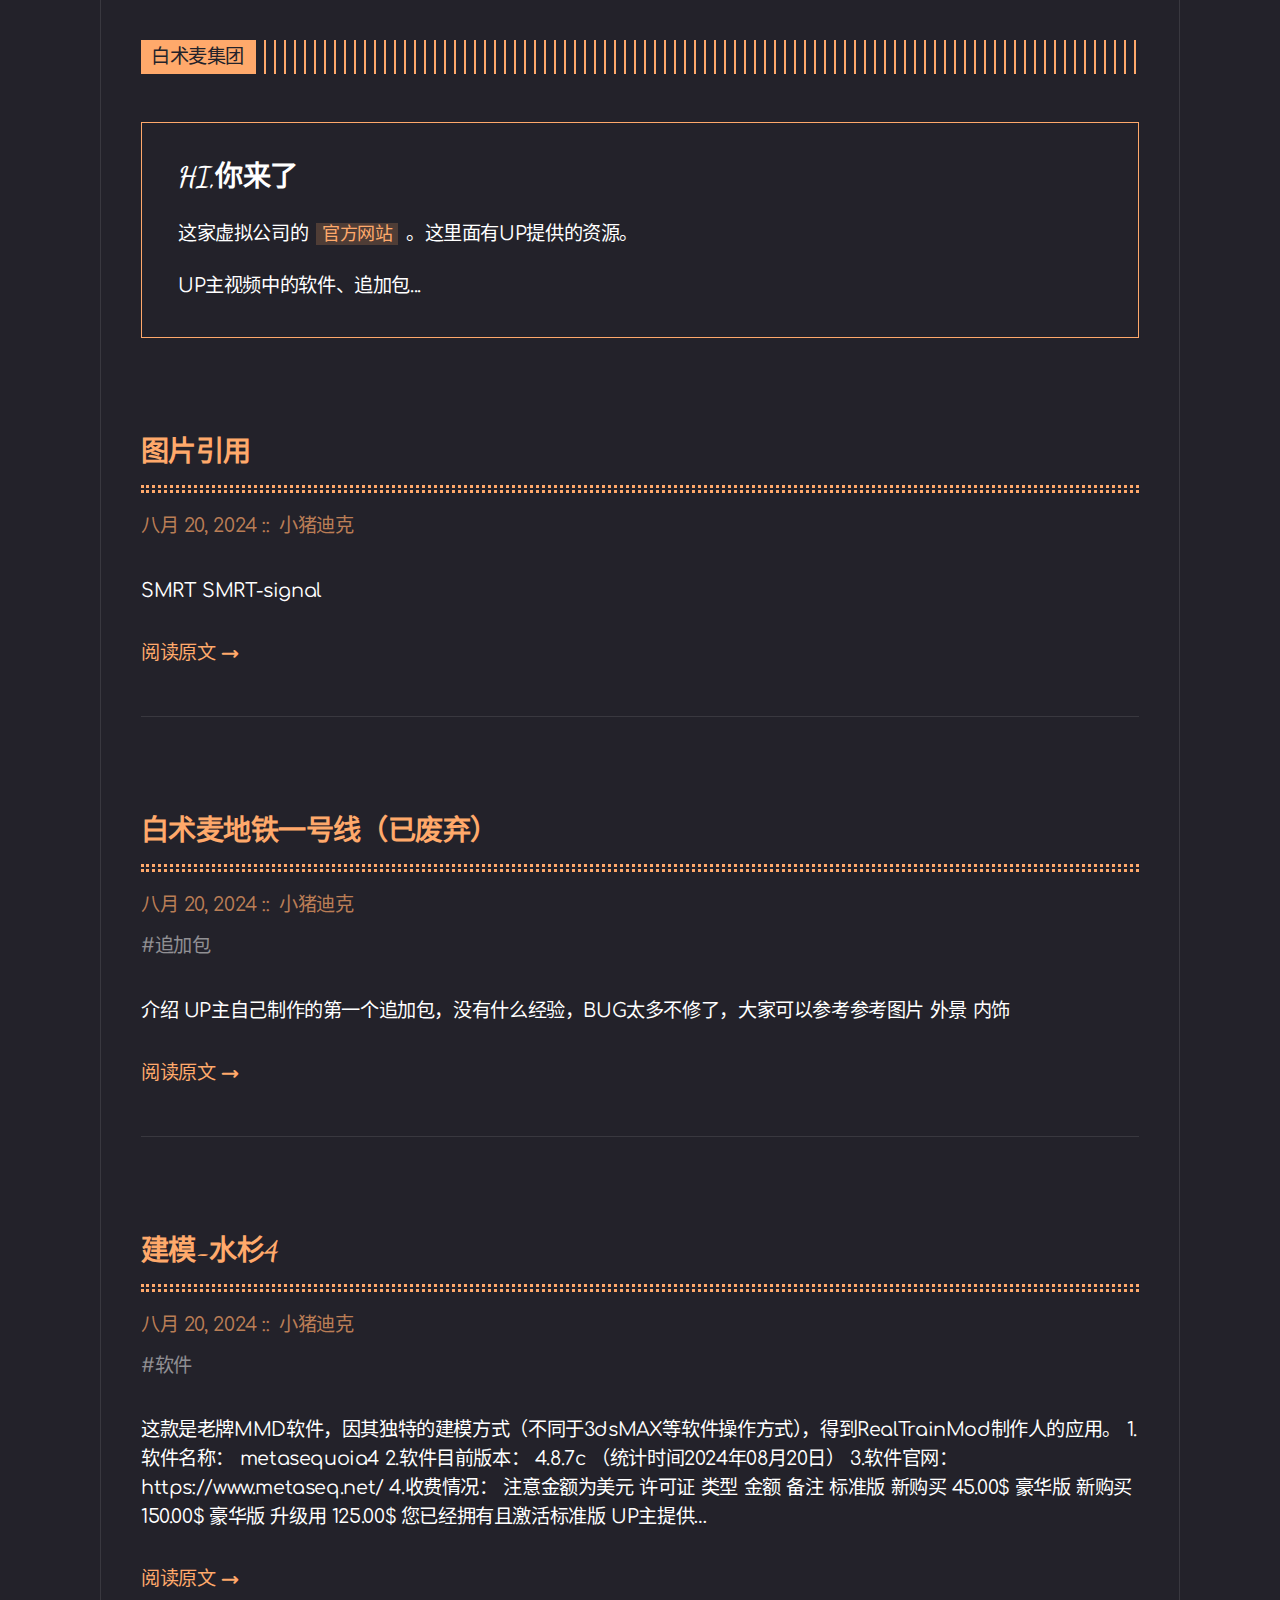
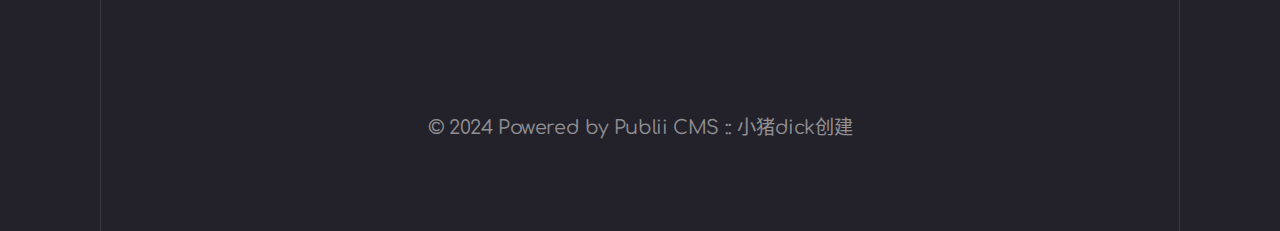
==== index.html @ c5d7191b "小猪迪克: update content" ====
<!DOCTYPE html><html lang="zh-cn"><head><meta charset="utf-8"><meta http-equiv="X-UA-Compatible" content="IE=edge"><meta name="viewport" content="width=device-width,initial-scale=1"><title>白术麦集团</title><meta name="generator" content="Publii Open-Source CMS for Static Site"><link rel="canonical" href="https://xoao-zhu-dick.github.io/"><link rel="alternate" type="application/atom+xml" href="https://xoao-zhu-dick.github.io/feed.xml"><link rel="alternate" type="application/json" href="https://xoao-zhu-dick.github.io/feed.json"><meta property="og:title" content="白术麦集团"><meta property="og:site_name" content="白术麦集团"><meta property="og:description" content=""><meta property="og:url" content="https://xoao-zhu-dick.github.io/"><meta property="og:type" content="website"><link rel="preload" href="https://xoao-zhu-dick.github.io/assets/dynamic/fonts/comfortaa/comfortaa.woff2" as="font" type="font/woff2" crossorigin><link rel="preload" href="https://xoao-zhu-dick.github.io/assets/dynamic/fonts/dancingscript/dancingscript.woff2" as="font" type="font/woff2" crossorigin><link rel="stylesheet" href="https://xoao-zhu-dick.github.io/assets/css/style.css?v=037d6d3e97fe143c6e64fc59b31e97b8"><script type="application/ld+json">{"@context":"http://schema.org","@type":"Organization","name":"白术麦集团","url":"https://xoao-zhu-dick.github.io/"}</script><noscript><style>img[loading] {
                    opacity: 1;
                }</style></noscript></head><body class="home-template"><div class="container container--center"><header class="header"><div class="header__logo"><a class="logo" href="https://xoao-zhu-dick.github.io/">白术麦集团</a></div></header><main class="content"><div class="hero framed"><h1>HI,你来了</h1><p>这家虚拟公司的 <code>官方网站</code> 。这里面有UP提供的资源。</p><p>UP主视频中的软件、追加包...</p></div><div class="posts"><article class="post"><header><h2 class="h1 post__title"><a href="https://xoao-zhu-dick.github.io/tu-pian-yin-yong.html">图片引用</a></h2><div class="post__meta"><time datetime="2024-08-20T14:17" class="post__date">八月 20, 2024 </time><a href="https://xoao-zhu-dick.github.io/authors/xiao-zhu-di-ke/" class="post__author">小猪迪克</a></div><div class="post__tags"></div></header><div class="post__content"><p>SMRT SMRT-signal</p><a href="https://xoao-zhu-dick.github.io/tu-pian-yin-yong.html" class="read-more">阅读原文 &#8594;</a></div></article><article class="post"><header><h2 class="h1 post__title"><a href="https://xoao-zhu-dick.github.io/bai-shu-mai-di-tie-yi-hao-xianyi-fei-qi.html">白术麦地铁一号线（已废弃）</a></h2><div class="post__meta"><time datetime="2024-08-20T13:20" class="post__date">八月 20, 2024 </time><a href="https://xoao-zhu-dick.github.io/authors/xiao-zhu-di-ke/" class="post__author">小猪迪克</a></div><div class="post__tags"><a href="https://xoao-zhu-dick.github.io/tags/zhui-jia-bao/" class="invert">追加包</a></div></header><div class="post__content"><p>介绍 UP主自己制作的第一个追加包，没有什么经验，BUG太多不修了，大家可以参考参考图片 外景 内饰</p><a href="https://xoao-zhu-dick.github.io/bai-shu-mai-di-tie-yi-hao-xianyi-fei-qi.html" class="read-more">阅读原文 &#8594;</a></div></article><article class="post"><header><h2 class="h1 post__title"><a href="https://xoao-zhu-dick.github.io/jian-mo-shui-shan-4.html">建模-水杉4</a></h2><div class="post__meta"><time datetime="2024-08-20T11:56" class="post__date">八月 20, 2024 </time><a href="https://xoao-zhu-dick.github.io/authors/xiao-zhu-di-ke/" class="post__author">小猪迪克</a></div><div class="post__tags"><a href="https://xoao-zhu-dick.github.io/tags/ruan-jian/" class="invert">软件</a></div></header><div class="post__content"><p>这款是老牌MMD软件，因其独特的建模方式（不同于3dsMAX等软件操作方式），得到RealTrainMod制作人的应用。 1.软件名称： metasequoia4 2.软件目前版本： 4.8.7c （统计时间2024年08月20日） 3.软件官网： https://www.metaseq.net/ 4.收费情况： 注意金额为美元 许可证 类型 金额 备注 标准版 新购买 45.00$ 豪华版 新购买 150.00$ 豪华版 升级用 125.00$ 您已经拥有且激活标准版 UP主提供&hellip;</p><a href="https://xoao-zhu-dick.github.io/jian-mo-shui-shan-4.html" class="read-more">阅读原文 &#8594;</a></div></article></div></main><footer class="footer"><div class="footer__inner"><div class="footer__copyright"><p>© 2024 Powered by Publii CMS :: 小猪dick创建</p></div></div></footer></div><script defer="defer" src="https://xoao-zhu-dick.github.io/assets/js/scripts.min.js?v=c2232aa7558e9517946129d2a1b8c770"></script><script>window.publiiThemeMenuConfig={mobileMenuMode:'sidebar',animationSpeed:300,submenuWidth: 'auto',doubleClickTime:500,mobileMenuExpandableSubmenus:true,relatedContainerForOverlayMenuSelector:'.top'};</script><script>var images = document.querySelectorAll('img[loading]');
        for (var i = 0; i < images.length; i++) {
            if (images[i].complete) {
                images[i].classList.add('is-loaded');
            } else {
                images[i].addEventListener('load', function () {
                    this.classList.add('is-loaded');
                }, false);
            }
        }</script></body></html>
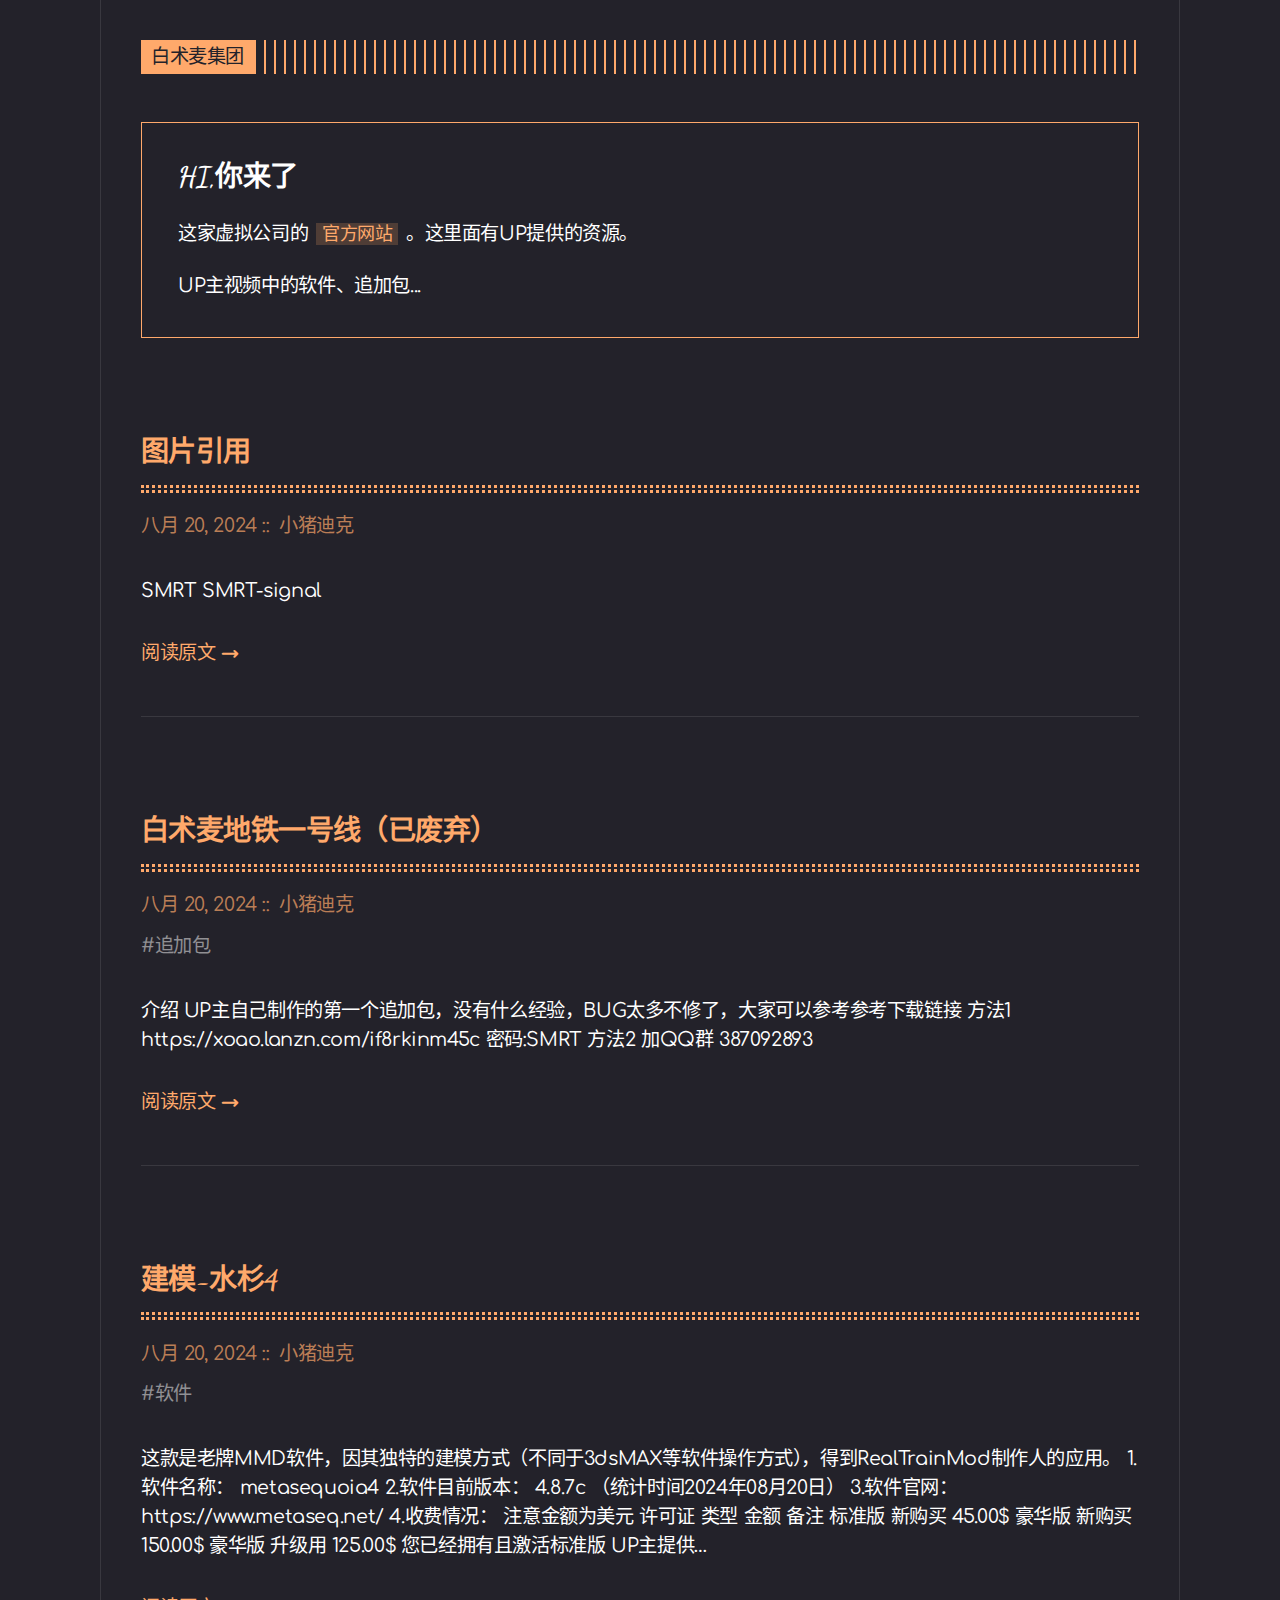
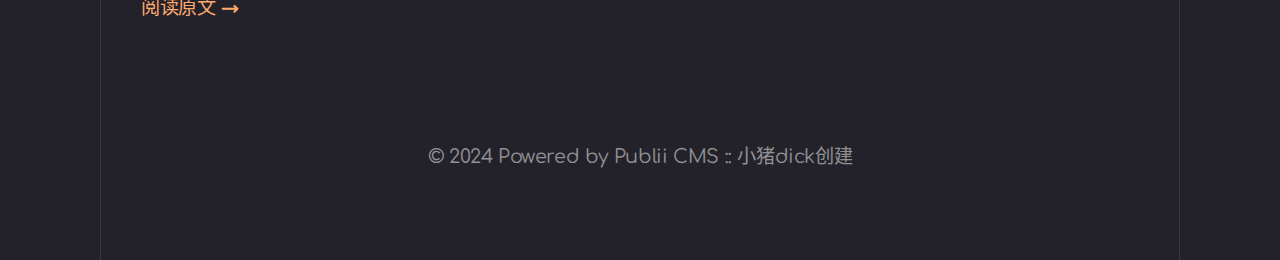
==== commit 1b0f04a3: "小猪迪克: update content" ====
--- a/index.html
+++ b/index.html
@@ -1,6 +1,6 @@
 <!DOCTYPE html><html lang="zh-cn"><head><meta charset="utf-8"><meta http-equiv="X-UA-Compatible" content="IE=edge"><meta name="viewport" content="width=device-width,initial-scale=1"><title>白术麦集团</title><meta name="generator" content="Publii Open-Source CMS for Static Site"><link rel="canonical" href="https://xoao-zhu-dick.github.io/"><link rel="alternate" type="application/atom+xml" href="https://xoao-zhu-dick.github.io/feed.xml"><link rel="alternate" type="application/json" href="https://xoao-zhu-dick.github.io/feed.json"><meta property="og:title" content="白术麦集团"><meta property="og:site_name" content="白术麦集团"><meta property="og:description" content=""><meta property="og:url" content="https://xoao-zhu-dick.github.io/"><meta property="og:type" content="website"><link rel="preload" href="https://xoao-zhu-dick.github.io/assets/dynamic/fonts/comfortaa/comfortaa.woff2" as="font" type="font/woff2" crossorigin><link rel="preload" href="https://xoao-zhu-dick.github.io/assets/dynamic/fonts/dancingscript/dancingscript.woff2" as="font" type="font/woff2" crossorigin><link rel="stylesheet" href="https://xoao-zhu-dick.github.io/assets/css/style.css?v=037d6d3e97fe143c6e64fc59b31e97b8"><script type="application/ld+json">{"@context":"http://schema.org","@type":"Organization","name":"白术麦集团","url":"https://xoao-zhu-dick.github.io/"}</script><noscript><style>img[loading] {
                     opacity: 1;
-                }</style></noscript></head><body class="home-template"><div class="container container--center"><header class="header"><div class="header__logo"><a class="logo" href="https://xoao-zhu-dick.github.io/">白术麦集团</a></div></header><main class="content"><div class="hero framed"><h1>HI,你来了</h1><p>这家虚拟公司的 <code>官方网站</code> 。这里面有UP提供的资源。</p><p>UP主视频中的软件、追加包...</p></div><div class="posts"><article class="post"><header><h2 class="h1 post__title"><a href="https://xoao-zhu-dick.github.io/tu-pian-yin-yong.html">图片引用</a></h2><div class="post__meta"><time datetime="2024-08-20T14:17" class="post__date">八月 20, 2024 </time><a href="https://xoao-zhu-dick.github.io/authors/xiao-zhu-di-ke/" class="post__author">小猪迪克</a></div><div class="post__tags"></div></header><div class="post__content"><p>SMRT SMRT-signal</p><a href="https://xoao-zhu-dick.github.io/tu-pian-yin-yong.html" class="read-more">阅读原文 &#8594;</a></div></article><article class="post"><header><h2 class="h1 post__title"><a href="https://xoao-zhu-dick.github.io/bai-shu-mai-di-tie-yi-hao-xianyi-fei-qi.html">白术麦地铁一号线（已废弃）</a></h2><div class="post__meta"><time datetime="2024-08-20T13:20" class="post__date">八月 20, 2024 </time><a href="https://xoao-zhu-dick.github.io/authors/xiao-zhu-di-ke/" class="post__author">小猪迪克</a></div><div class="post__tags"><a href="https://xoao-zhu-dick.github.io/tags/zhui-jia-bao/" class="invert">追加包</a></div></header><div class="post__content"><p>介绍 UP主自己制作的第一个追加包，没有什么经验，BUG太多不修了，大家可以参考参考图片 外景 内饰</p><a href="https://xoao-zhu-dick.github.io/bai-shu-mai-di-tie-yi-hao-xianyi-fei-qi.html" class="read-more">阅读原文 &#8594;</a></div></article><article class="post"><header><h2 class="h1 post__title"><a href="https://xoao-zhu-dick.github.io/jian-mo-shui-shan-4.html">建模-水杉4</a></h2><div class="post__meta"><time datetime="2024-08-20T11:56" class="post__date">八月 20, 2024 </time><a href="https://xoao-zhu-dick.github.io/authors/xiao-zhu-di-ke/" class="post__author">小猪迪克</a></div><div class="post__tags"><a href="https://xoao-zhu-dick.github.io/tags/ruan-jian/" class="invert">软件</a></div></header><div class="post__content"><p>这款是老牌MMD软件，因其独特的建模方式（不同于3dsMAX等软件操作方式），得到RealTrainMod制作人的应用。 1.软件名称： metasequoia4 2.软件目前版本： 4.8.7c （统计时间2024年08月20日） 3.软件官网： https://www.metaseq.net/ 4.收费情况： 注意金额为美元 许可证 类型 金额 备注 标准版 新购买 45.00$ 豪华版 新购买 150.00$ 豪华版 升级用 125.00$ 您已经拥有且激活标准版 UP主提供&hellip;</p><a href="https://xoao-zhu-dick.github.io/jian-mo-shui-shan-4.html" class="read-more">阅读原文 &#8594;</a></div></article></div></main><footer class="footer"><div class="footer__inner"><div class="footer__copyright"><p>© 2024 Powered by Publii CMS :: 小猪dick创建</p></div></div></footer></div><script defer="defer" src="https://xoao-zhu-dick.github.io/assets/js/scripts.min.js?v=c2232aa7558e9517946129d2a1b8c770"></script><script>window.publiiThemeMenuConfig={mobileMenuMode:'sidebar',animationSpeed:300,submenuWidth: 'auto',doubleClickTime:500,mobileMenuExpandableSubmenus:true,relatedContainerForOverlayMenuSelector:'.top'};</script><script>var images = document.querySelectorAll('img[loading]');
+                }</style></noscript></head><body class="home-template"><div class="container container--center"><header class="header"><div class="header__logo"><a class="logo" href="https://xoao-zhu-dick.github.io/">白术麦集团</a></div></header><main class="content"><div class="hero framed"><h1>HI,你来了</h1><p>这家虚拟公司的 <code>官方网站</code> 。这里面有UP提供的资源。</p><p>UP主视频中的软件、追加包...</p></div><div class="posts"><article class="post"><header><h2 class="h1 post__title"><a href="https://xoao-zhu-dick.github.io/tu-pian-yin-yong.html">图片引用</a></h2><div class="post__meta"><time datetime="2024-08-20T14:17" class="post__date">八月 20, 2024 </time><a href="https://xoao-zhu-dick.github.io/authors/xiao-zhu-di-ke/" class="post__author">小猪迪克</a></div><div class="post__tags"></div></header><div class="post__content"><p>SMRT SMRT-signal</p><a href="https://xoao-zhu-dick.github.io/tu-pian-yin-yong.html" class="read-more">阅读原文 &#8594;</a></div></article><article class="post"><header><h2 class="h1 post__title"><a href="https://xoao-zhu-dick.github.io/bai-shu-mai-di-tie-yi-hao-xianyi-fei-qi.html">白术麦地铁一号线（已废弃）</a></h2><div class="post__meta"><time datetime="2024-08-20T13:20" class="post__date">八月 20, 2024 </time><a href="https://xoao-zhu-dick.github.io/authors/xiao-zhu-di-ke/" class="post__author">小猪迪克</a></div><div class="post__tags"><a href="https://xoao-zhu-dick.github.io/tags/zhui-jia-bao/" class="invert">追加包</a></div></header><div class="post__content"><p>介绍 UP主自己制作的第一个追加包，没有什么经验，BUG太多不修了，大家可以参考参考下载链接 方法1 https://xoao.lanzn.com/if8rkinm45c 密码:SMRT 方法2 加QQ群 387092893</p><a href="https://xoao-zhu-dick.github.io/bai-shu-mai-di-tie-yi-hao-xianyi-fei-qi.html" class="read-more">阅读原文 &#8594;</a></div></article><article class="post"><header><h2 class="h1 post__title"><a href="https://xoao-zhu-dick.github.io/jian-mo-shui-shan-4.html">建模-水杉4</a></h2><div class="post__meta"><time datetime="2024-08-20T11:56" class="post__date">八月 20, 2024 </time><a href="https://xoao-zhu-dick.github.io/authors/xiao-zhu-di-ke/" class="post__author">小猪迪克</a></div><div class="post__tags"><a href="https://xoao-zhu-dick.github.io/tags/ruan-jian/" class="invert">软件</a></div></header><div class="post__content"><p>这款是老牌MMD软件，因其独特的建模方式（不同于3dsMAX等软件操作方式），得到RealTrainMod制作人的应用。 1.软件名称： metasequoia4 2.软件目前版本： 4.8.7c （统计时间2024年08月20日） 3.软件官网： https://www.metaseq.net/ 4.收费情况： 注意金额为美元 许可证 类型 金额 备注 标准版 新购买 45.00$ 豪华版 新购买 150.00$ 豪华版 升级用 125.00$ 您已经拥有且激活标准版 UP主提供&hellip;</p><a href="https://xoao-zhu-dick.github.io/jian-mo-shui-shan-4.html" class="read-more">阅读原文 &#8594;</a></div></article></div></main><footer class="footer"><div class="footer__inner"><div class="footer__copyright"><p>© 2024 Powered by Publii CMS :: 小猪dick创建</p></div></div></footer></div><script defer="defer" src="https://xoao-zhu-dick.github.io/assets/js/scripts.min.js?v=c2232aa7558e9517946129d2a1b8c770"></script><script>window.publiiThemeMenuConfig={mobileMenuMode:'sidebar',animationSpeed:300,submenuWidth: 'auto',doubleClickTime:500,mobileMenuExpandableSubmenus:true,relatedContainerForOverlayMenuSelector:'.top'};</script><script>var images = document.querySelectorAll('img[loading]');
         for (var i = 0; i < images.length; i++) {
             if (images[i].complete) {
                 images[i].classList.add('is-loaded');
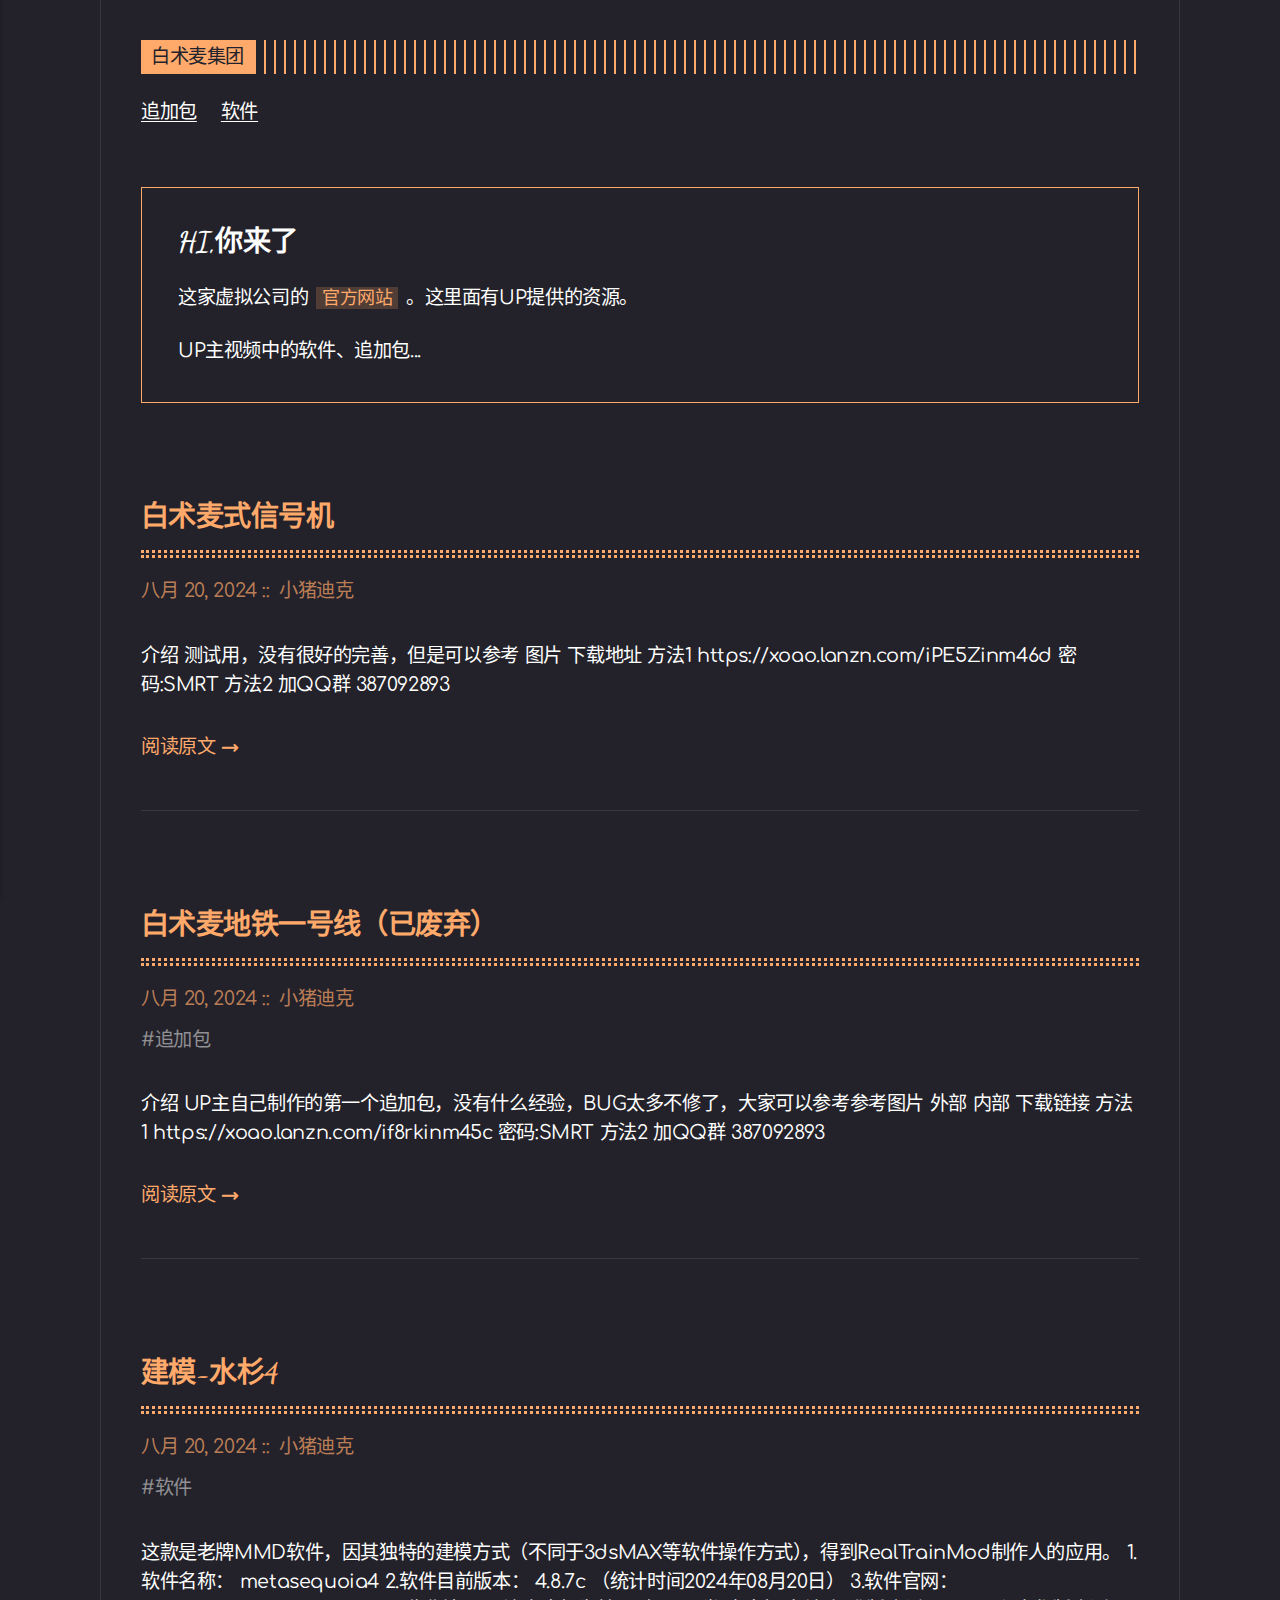
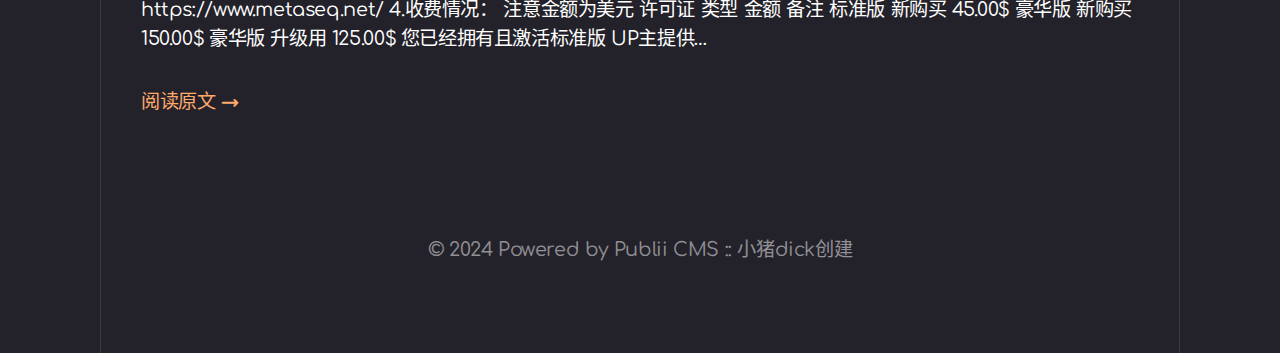
==== commit aa65708a: "小猪迪克: update content" ====
--- a/index.html
+++ b/index.html
@@ -1,6 +1,6 @@
 <!DOCTYPE html><html lang="zh-cn"><head><meta charset="utf-8"><meta http-equiv="X-UA-Compatible" content="IE=edge"><meta name="viewport" content="width=device-width,initial-scale=1"><title>白术麦集团</title><meta name="generator" content="Publii Open-Source CMS for Static Site"><link rel="canonical" href="https://xoao-zhu-dick.github.io/"><link rel="alternate" type="application/atom+xml" href="https://xoao-zhu-dick.github.io/feed.xml"><link rel="alternate" type="application/json" href="https://xoao-zhu-dick.github.io/feed.json"><meta property="og:title" content="白术麦集团"><meta property="og:site_name" content="白术麦集团"><meta property="og:description" content=""><meta property="og:url" content="https://xoao-zhu-dick.github.io/"><meta property="og:type" content="website"><link rel="preload" href="https://xoao-zhu-dick.github.io/assets/dynamic/fonts/comfortaa/comfortaa.woff2" as="font" type="font/woff2" crossorigin><link rel="preload" href="https://xoao-zhu-dick.github.io/assets/dynamic/fonts/dancingscript/dancingscript.woff2" as="font" type="font/woff2" crossorigin><link rel="stylesheet" href="https://xoao-zhu-dick.github.io/assets/css/style.css?v=037d6d3e97fe143c6e64fc59b31e97b8"><script type="application/ld+json">{"@context":"http://schema.org","@type":"Organization","name":"白术麦集团","url":"https://xoao-zhu-dick.github.io/"}</script><noscript><style>img[loading] {
                     opacity: 1;
-                }</style></noscript></head><body class="home-template"><div class="container container--center"><header class="header"><div class="header__logo"><a class="logo" href="https://xoao-zhu-dick.github.io/">白术麦集团</a></div></header><main class="content"><div class="hero framed"><h1>HI,你来了</h1><p>这家虚拟公司的 <code>官方网站</code> 。这里面有UP提供的资源。</p><p>UP主视频中的软件、追加包...</p></div><div class="posts"><article class="post"><header><h2 class="h1 post__title"><a href="https://xoao-zhu-dick.github.io/tu-pian-yin-yong.html">图片引用</a></h2><div class="post__meta"><time datetime="2024-08-20T14:17" class="post__date">八月 20, 2024 </time><a href="https://xoao-zhu-dick.github.io/authors/xiao-zhu-di-ke/" class="post__author">小猪迪克</a></div><div class="post__tags"></div></header><div class="post__content"><p>SMRT SMRT-signal</p><a href="https://xoao-zhu-dick.github.io/tu-pian-yin-yong.html" class="read-more">阅读原文 &#8594;</a></div></article><article class="post"><header><h2 class="h1 post__title"><a href="https://xoao-zhu-dick.github.io/bai-shu-mai-di-tie-yi-hao-xianyi-fei-qi.html">白术麦地铁一号线（已废弃）</a></h2><div class="post__meta"><time datetime="2024-08-20T13:20" class="post__date">八月 20, 2024 </time><a href="https://xoao-zhu-dick.github.io/authors/xiao-zhu-di-ke/" class="post__author">小猪迪克</a></div><div class="post__tags"><a href="https://xoao-zhu-dick.github.io/tags/zhui-jia-bao/" class="invert">追加包</a></div></header><div class="post__content"><p>介绍 UP主自己制作的第一个追加包，没有什么经验，BUG太多不修了，大家可以参考参考下载链接 方法1 https://xoao.lanzn.com/if8rkinm45c 密码:SMRT 方法2 加QQ群 387092893</p><a href="https://xoao-zhu-dick.github.io/bai-shu-mai-di-tie-yi-hao-xianyi-fei-qi.html" class="read-more">阅读原文 &#8594;</a></div></article><article class="post"><header><h2 class="h1 post__title"><a href="https://xoao-zhu-dick.github.io/jian-mo-shui-shan-4.html">建模-水杉4</a></h2><div class="post__meta"><time datetime="2024-08-20T11:56" class="post__date">八月 20, 2024 </time><a href="https://xoao-zhu-dick.github.io/authors/xiao-zhu-di-ke/" class="post__author">小猪迪克</a></div><div class="post__tags"><a href="https://xoao-zhu-dick.github.io/tags/ruan-jian/" class="invert">软件</a></div></header><div class="post__content"><p>这款是老牌MMD软件，因其独特的建模方式（不同于3dsMAX等软件操作方式），得到RealTrainMod制作人的应用。 1.软件名称： metasequoia4 2.软件目前版本： 4.8.7c （统计时间2024年08月20日） 3.软件官网： https://www.metaseq.net/ 4.收费情况： 注意金额为美元 许可证 类型 金额 备注 标准版 新购买 45.00$ 豪华版 新购买 150.00$ 豪华版 升级用 125.00$ 您已经拥有且激活标准版 UP主提供&hellip;</p><a href="https://xoao-zhu-dick.github.io/jian-mo-shui-shan-4.html" class="read-more">阅读原文 &#8594;</a></div></article></div></main><footer class="footer"><div class="footer__inner"><div class="footer__copyright"><p>© 2024 Powered by Publii CMS :: 小猪dick创建</p></div></div></footer></div><script defer="defer" src="https://xoao-zhu-dick.github.io/assets/js/scripts.min.js?v=c2232aa7558e9517946129d2a1b8c770"></script><script>window.publiiThemeMenuConfig={mobileMenuMode:'sidebar',animationSpeed:300,submenuWidth: 'auto',doubleClickTime:500,mobileMenuExpandableSubmenus:true,relatedContainerForOverlayMenuSelector:'.top'};</script><script>var images = document.querySelectorAll('img[loading]');
+                }</style></noscript></head><body class="home-template"><div class="container container--center"><header class="header"><div class="header__logo"><a class="logo" href="https://xoao-zhu-dick.github.io/">白术麦集团</a></div><nav class="navbar js-navbar"><button class="navbar__toggle js-toggle" aria-label="Menu" aria-haspopup="true" aria-expanded="false"><span class="navbar__toggle-box"><span class="navbar__toggle-inner">Menu</span></span></button><ul class="navbar__menu"><li><a href="https://xoao-zhu-dick.github.io/tags/zhui-jia-bao/" target="_self">追加包</a></li><li><a href="https://xoao-zhu-dick.github.io/tags/ruan-jian/" target="_self">软件</a></li></ul></nav></header><main class="content"><div class="hero framed"><h1>HI,你来了</h1><p>这家虚拟公司的 <code>官方网站</code> 。这里面有UP提供的资源。</p><p>UP主视频中的软件、追加包...</p></div><div class="posts"><article class="post"><header><h2 class="h1 post__title"><a href="https://xoao-zhu-dick.github.io/bai-shu-mai-shi-xin-hao-ji.html">白术麦式信号机</a></h2><div class="post__meta"><time datetime="2024-08-20T14:52" class="post__date">八月 20, 2024 </time><a href="https://xoao-zhu-dick.github.io/authors/xiao-zhu-di-ke/" class="post__author">小猪迪克</a></div><div class="post__tags"></div></header><div class="post__content"><p>介绍 测试用，没有很好的完善，但是可以参考 图片 下载地址 方法1 https://xoao.lanzn.com/iPE5Zinm46d 密码:SMRT 方法2 加QQ群 387092893</p><a href="https://xoao-zhu-dick.github.io/bai-shu-mai-shi-xin-hao-ji.html" class="read-more">阅读原文 &#8594;</a></div></article><article class="post"><header><h2 class="h1 post__title"><a href="https://xoao-zhu-dick.github.io/bai-shu-mai-di-tie-yi-hao-xianyi-fei-qi.html">白术麦地铁一号线（已废弃）</a></h2><div class="post__meta"><time datetime="2024-08-20T13:20" class="post__date">八月 20, 2024 </time><a href="https://xoao-zhu-dick.github.io/authors/xiao-zhu-di-ke/" class="post__author">小猪迪克</a></div><div class="post__tags"><a href="https://xoao-zhu-dick.github.io/tags/zhui-jia-bao/" class="invert">追加包</a></div></header><div class="post__content"><p>介绍 UP主自己制作的第一个追加包，没有什么经验，BUG太多不修了，大家可以参考参考图片 外部 内部 下载链接 方法1 https://xoao.lanzn.com/if8rkinm45c 密码:SMRT 方法2 加QQ群 387092893</p><a href="https://xoao-zhu-dick.github.io/bai-shu-mai-di-tie-yi-hao-xianyi-fei-qi.html" class="read-more">阅读原文 &#8594;</a></div></article><article class="post"><header><h2 class="h1 post__title"><a href="https://xoao-zhu-dick.github.io/jian-mo-shui-shan-4.html">建模-水杉4</a></h2><div class="post__meta"><time datetime="2024-08-20T11:56" class="post__date">八月 20, 2024 </time><a href="https://xoao-zhu-dick.github.io/authors/xiao-zhu-di-ke/" class="post__author">小猪迪克</a></div><div class="post__tags"><a href="https://xoao-zhu-dick.github.io/tags/ruan-jian/" class="invert">软件</a></div></header><div class="post__content"><p>这款是老牌MMD软件，因其独特的建模方式（不同于3dsMAX等软件操作方式），得到RealTrainMod制作人的应用。 1.软件名称： metasequoia4 2.软件目前版本： 4.8.7c （统计时间2024年08月20日） 3.软件官网： https://www.metaseq.net/ 4.收费情况： 注意金额为美元 许可证 类型 金额 备注 标准版 新购买 45.00$ 豪华版 新购买 150.00$ 豪华版 升级用 125.00$ 您已经拥有且激活标准版 UP主提供&hellip;</p><a href="https://xoao-zhu-dick.github.io/jian-mo-shui-shan-4.html" class="read-more">阅读原文 &#8594;</a></div></article></div></main><footer class="footer"><div class="footer__inner"><div class="footer__copyright"><p>© 2024 Powered by Publii CMS :: 小猪dick创建</p></div></div></footer></div><script defer="defer" src="https://xoao-zhu-dick.github.io/assets/js/scripts.min.js?v=c2232aa7558e9517946129d2a1b8c770"></script><script>window.publiiThemeMenuConfig={mobileMenuMode:'sidebar',animationSpeed:300,submenuWidth: 'auto',doubleClickTime:500,mobileMenuExpandableSubmenus:true,relatedContainerForOverlayMenuSelector:'.top'};</script><script>var images = document.querySelectorAll('img[loading]');
         for (var i = 0; i < images.length; i++) {
             if (images[i].complete) {
                 images[i].classList.add('is-loaded');
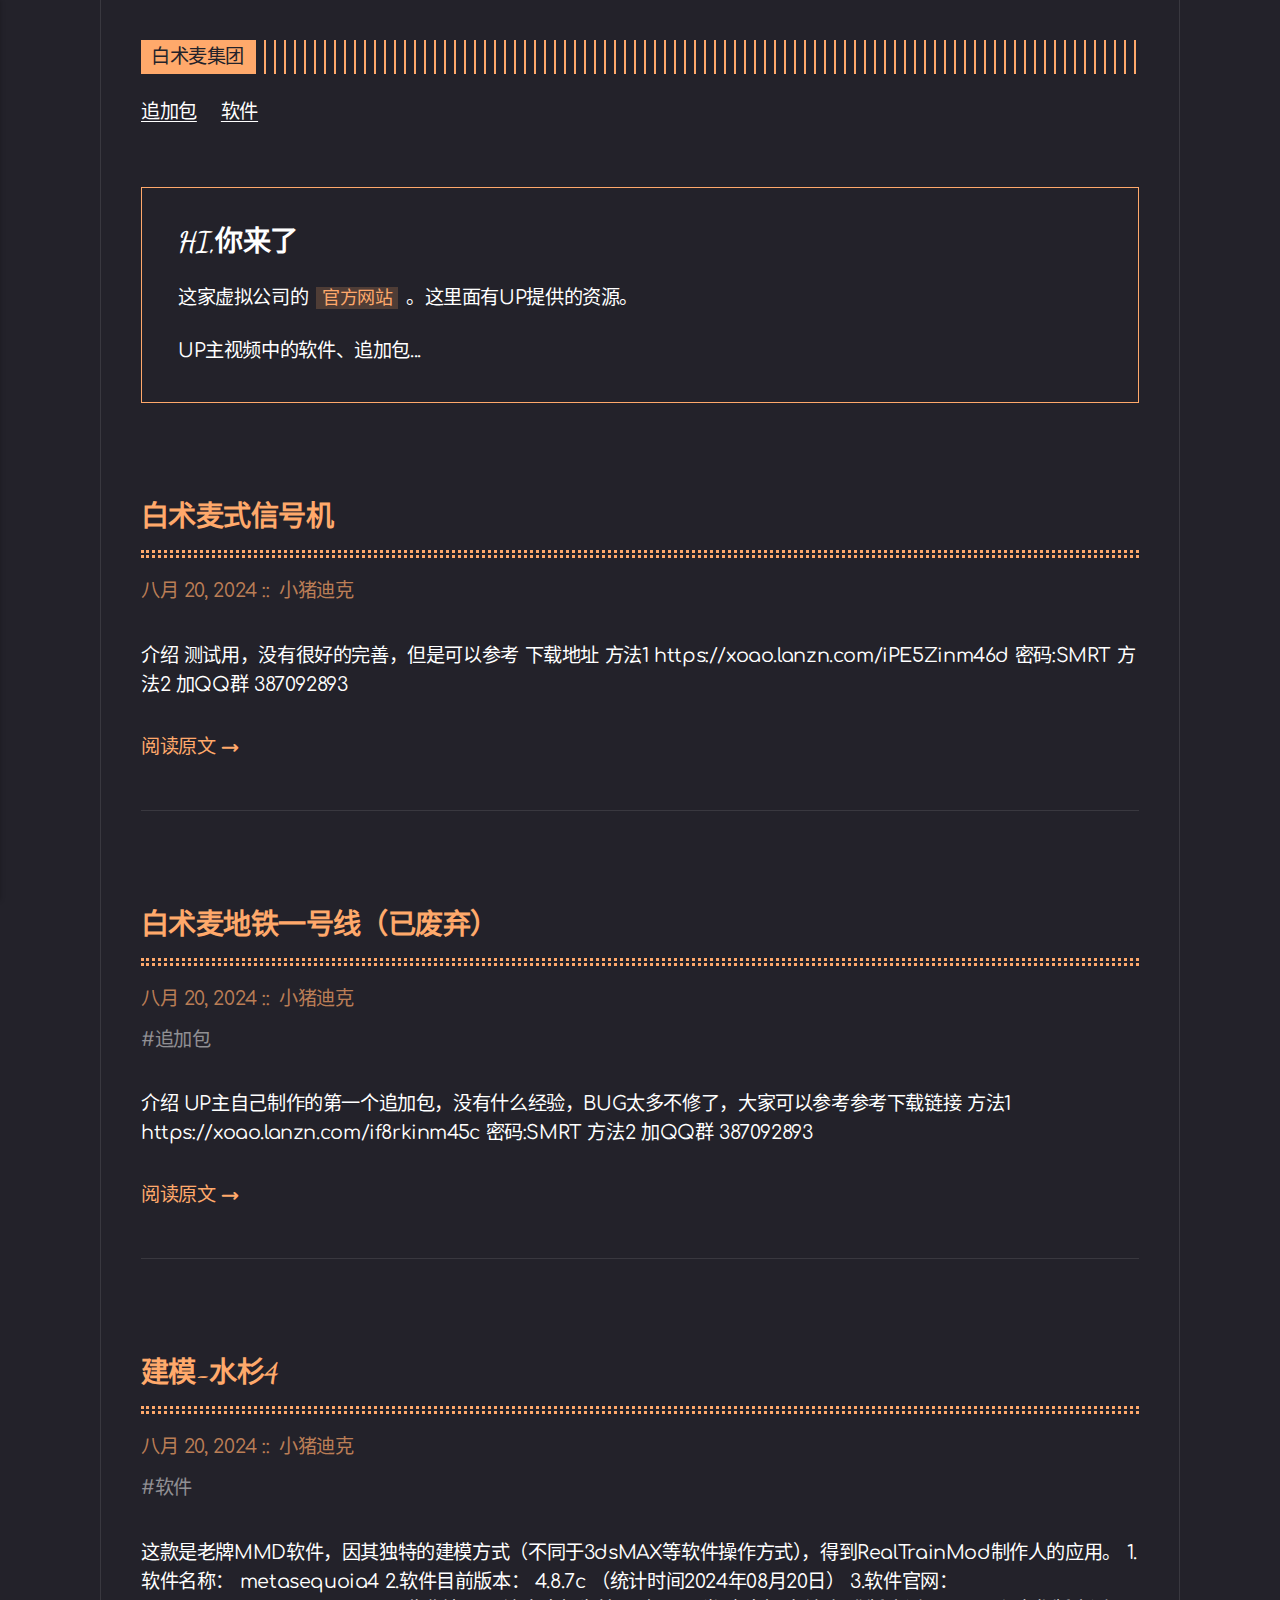
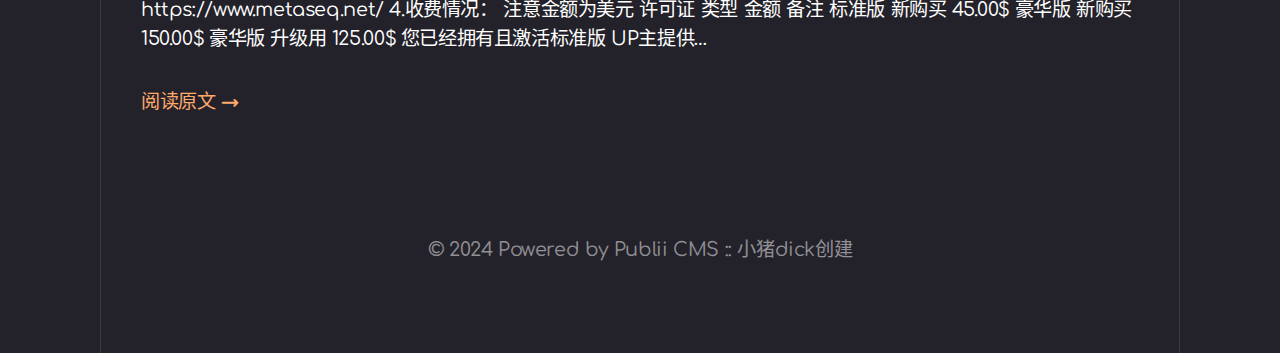
==== commit 0bf990f2: "小猪迪克: update content" ====
--- a/index.html
+++ b/index.html
@@ -1,6 +1,6 @@
 <!DOCTYPE html><html lang="zh-cn"><head><meta charset="utf-8"><meta http-equiv="X-UA-Compatible" content="IE=edge"><meta name="viewport" content="width=device-width,initial-scale=1"><title>白术麦集团</title><meta name="generator" content="Publii Open-Source CMS for Static Site"><link rel="canonical" href="https://xoao-zhu-dick.github.io/"><link rel="alternate" type="application/atom+xml" href="https://xoao-zhu-dick.github.io/feed.xml"><link rel="alternate" type="application/json" href="https://xoao-zhu-dick.github.io/feed.json"><meta property="og:title" content="白术麦集团"><meta property="og:site_name" content="白术麦集团"><meta property="og:description" content=""><meta property="og:url" content="https://xoao-zhu-dick.github.io/"><meta property="og:type" content="website"><link rel="preload" href="https://xoao-zhu-dick.github.io/assets/dynamic/fonts/comfortaa/comfortaa.woff2" as="font" type="font/woff2" crossorigin><link rel="preload" href="https://xoao-zhu-dick.github.io/assets/dynamic/fonts/dancingscript/dancingscript.woff2" as="font" type="font/woff2" crossorigin><link rel="stylesheet" href="https://xoao-zhu-dick.github.io/assets/css/style.css?v=037d6d3e97fe143c6e64fc59b31e97b8"><script type="application/ld+json">{"@context":"http://schema.org","@type":"Organization","name":"白术麦集团","url":"https://xoao-zhu-dick.github.io/"}</script><noscript><style>img[loading] {
                     opacity: 1;
-                }</style></noscript></head><body class="home-template"><div class="container container--center"><header class="header"><div class="header__logo"><a class="logo" href="https://xoao-zhu-dick.github.io/">白术麦集团</a></div><nav class="navbar js-navbar"><button class="navbar__toggle js-toggle" aria-label="Menu" aria-haspopup="true" aria-expanded="false"><span class="navbar__toggle-box"><span class="navbar__toggle-inner">Menu</span></span></button><ul class="navbar__menu"><li><a href="https://xoao-zhu-dick.github.io/tags/zhui-jia-bao/" target="_self">追加包</a></li><li><a href="https://xoao-zhu-dick.github.io/tags/ruan-jian/" target="_self">软件</a></li></ul></nav></header><main class="content"><div class="hero framed"><h1>HI,你来了</h1><p>这家虚拟公司的 <code>官方网站</code> 。这里面有UP提供的资源。</p><p>UP主视频中的软件、追加包...</p></div><div class="posts"><article class="post"><header><h2 class="h1 post__title"><a href="https://xoao-zhu-dick.github.io/bai-shu-mai-shi-xin-hao-ji.html">白术麦式信号机</a></h2><div class="post__meta"><time datetime="2024-08-20T14:52" class="post__date">八月 20, 2024 </time><a href="https://xoao-zhu-dick.github.io/authors/xiao-zhu-di-ke/" class="post__author">小猪迪克</a></div><div class="post__tags"></div></header><div class="post__content"><p>介绍 测试用，没有很好的完善，但是可以参考 图片 下载地址 方法1 https://xoao.lanzn.com/iPE5Zinm46d 密码:SMRT 方法2 加QQ群 387092893</p><a href="https://xoao-zhu-dick.github.io/bai-shu-mai-shi-xin-hao-ji.html" class="read-more">阅读原文 &#8594;</a></div></article><article class="post"><header><h2 class="h1 post__title"><a href="https://xoao-zhu-dick.github.io/bai-shu-mai-di-tie-yi-hao-xianyi-fei-qi.html">白术麦地铁一号线（已废弃）</a></h2><div class="post__meta"><time datetime="2024-08-20T13:20" class="post__date">八月 20, 2024 </time><a href="https://xoao-zhu-dick.github.io/authors/xiao-zhu-di-ke/" class="post__author">小猪迪克</a></div><div class="post__tags"><a href="https://xoao-zhu-dick.github.io/tags/zhui-jia-bao/" class="invert">追加包</a></div></header><div class="post__content"><p>介绍 UP主自己制作的第一个追加包，没有什么经验，BUG太多不修了，大家可以参考参考图片 外部 内部 下载链接 方法1 https://xoao.lanzn.com/if8rkinm45c 密码:SMRT 方法2 加QQ群 387092893</p><a href="https://xoao-zhu-dick.github.io/bai-shu-mai-di-tie-yi-hao-xianyi-fei-qi.html" class="read-more">阅读原文 &#8594;</a></div></article><article class="post"><header><h2 class="h1 post__title"><a href="https://xoao-zhu-dick.github.io/jian-mo-shui-shan-4.html">建模-水杉4</a></h2><div class="post__meta"><time datetime="2024-08-20T11:56" class="post__date">八月 20, 2024 </time><a href="https://xoao-zhu-dick.github.io/authors/xiao-zhu-di-ke/" class="post__author">小猪迪克</a></div><div class="post__tags"><a href="https://xoao-zhu-dick.github.io/tags/ruan-jian/" class="invert">软件</a></div></header><div class="post__content"><p>这款是老牌MMD软件，因其独特的建模方式（不同于3dsMAX等软件操作方式），得到RealTrainMod制作人的应用。 1.软件名称： metasequoia4 2.软件目前版本： 4.8.7c （统计时间2024年08月20日） 3.软件官网： https://www.metaseq.net/ 4.收费情况： 注意金额为美元 许可证 类型 金额 备注 标准版 新购买 45.00$ 豪华版 新购买 150.00$ 豪华版 升级用 125.00$ 您已经拥有且激活标准版 UP主提供&hellip;</p><a href="https://xoao-zhu-dick.github.io/jian-mo-shui-shan-4.html" class="read-more">阅读原文 &#8594;</a></div></article></div></main><footer class="footer"><div class="footer__inner"><div class="footer__copyright"><p>© 2024 Powered by Publii CMS :: 小猪dick创建</p></div></div></footer></div><script defer="defer" src="https://xoao-zhu-dick.github.io/assets/js/scripts.min.js?v=c2232aa7558e9517946129d2a1b8c770"></script><script>window.publiiThemeMenuConfig={mobileMenuMode:'sidebar',animationSpeed:300,submenuWidth: 'auto',doubleClickTime:500,mobileMenuExpandableSubmenus:true,relatedContainerForOverlayMenuSelector:'.top'};</script><script>var images = document.querySelectorAll('img[loading]');
+                }</style></noscript></head><body class="home-template"><div class="container container--center"><header class="header"><div class="header__logo"><a class="logo" href="https://xoao-zhu-dick.github.io/">白术麦集团</a></div><nav class="navbar js-navbar"><button class="navbar__toggle js-toggle" aria-label="Menu" aria-haspopup="true" aria-expanded="false"><span class="navbar__toggle-box"><span class="navbar__toggle-inner">Menu</span></span></button><ul class="navbar__menu"><li><a href="https://xoao-zhu-dick.github.io/tags/zhui-jia-bao/" target="_self">追加包</a></li><li><a href="https://xoao-zhu-dick.github.io/tags/ruan-jian/" target="_self">软件</a></li></ul></nav></header><main class="content"><div class="hero framed"><h1>HI,你来了</h1><p>这家虚拟公司的 <code>官方网站</code> 。这里面有UP提供的资源。</p><p>UP主视频中的软件、追加包...</p></div><div class="posts"><article class="post"><header><h2 class="h1 post__title"><a href="https://xoao-zhu-dick.github.io/bai-shu-mai-shi-xin-hao-ji.html">白术麦式信号机</a></h2><div class="post__meta"><time datetime="2024-08-20T14:52" class="post__date">八月 20, 2024 </time><a href="https://xoao-zhu-dick.github.io/authors/xiao-zhu-di-ke/" class="post__author">小猪迪克</a></div><div class="post__tags"></div></header><div class="post__content"><p>介绍 测试用，没有很好的完善，但是可以参考 下载地址 方法1 https://xoao.lanzn.com/iPE5Zinm46d 密码:SMRT 方法2 加QQ群 387092893</p><a href="https://xoao-zhu-dick.github.io/bai-shu-mai-shi-xin-hao-ji.html" class="read-more">阅读原文 &#8594;</a></div></article><article class="post"><header><h2 class="h1 post__title"><a href="https://xoao-zhu-dick.github.io/bai-shu-mai-di-tie-yi-hao-xianyi-fei-qi.html">白术麦地铁一号线（已废弃）</a></h2><div class="post__meta"><time datetime="2024-08-20T13:20" class="post__date">八月 20, 2024 </time><a href="https://xoao-zhu-dick.github.io/authors/xiao-zhu-di-ke/" class="post__author">小猪迪克</a></div><div class="post__tags"><a href="https://xoao-zhu-dick.github.io/tags/zhui-jia-bao/" class="invert">追加包</a></div></header><div class="post__content"><p>介绍 UP主自己制作的第一个追加包，没有什么经验，BUG太多不修了，大家可以参考参考下载链接 方法1 https://xoao.lanzn.com/if8rkinm45c 密码:SMRT 方法2 加QQ群 387092893</p><a href="https://xoao-zhu-dick.github.io/bai-shu-mai-di-tie-yi-hao-xianyi-fei-qi.html" class="read-more">阅读原文 &#8594;</a></div></article><article class="post"><header><h2 class="h1 post__title"><a href="https://xoao-zhu-dick.github.io/jian-mo-shui-shan-4.html">建模-水杉4</a></h2><div class="post__meta"><time datetime="2024-08-20T11:56" class="post__date">八月 20, 2024 </time><a href="https://xoao-zhu-dick.github.io/authors/xiao-zhu-di-ke/" class="post__author">小猪迪克</a></div><div class="post__tags"><a href="https://xoao-zhu-dick.github.io/tags/ruan-jian/" class="invert">软件</a></div></header><div class="post__content"><p>这款是老牌MMD软件，因其独特的建模方式（不同于3dsMAX等软件操作方式），得到RealTrainMod制作人的应用。 1.软件名称： metasequoia4 2.软件目前版本： 4.8.7c （统计时间2024年08月20日） 3.软件官网： https://www.metaseq.net/ 4.收费情况： 注意金额为美元 许可证 类型 金额 备注 标准版 新购买 45.00$ 豪华版 新购买 150.00$ 豪华版 升级用 125.00$ 您已经拥有且激活标准版 UP主提供&hellip;</p><a href="https://xoao-zhu-dick.github.io/jian-mo-shui-shan-4.html" class="read-more">阅读原文 &#8594;</a></div></article></div></main><footer class="footer"><div class="footer__inner"><div class="footer__copyright"><p>© 2024 Powered by Publii CMS :: 小猪dick创建</p></div></div></footer></div><script defer="defer" src="https://xoao-zhu-dick.github.io/assets/js/scripts.min.js?v=c2232aa7558e9517946129d2a1b8c770"></script><script>window.publiiThemeMenuConfig={mobileMenuMode:'sidebar',animationSpeed:300,submenuWidth: 'auto',doubleClickTime:500,mobileMenuExpandableSubmenus:true,relatedContainerForOverlayMenuSelector:'.top'};</script><script>var images = document.querySelectorAll('img[loading]');
         for (var i = 0; i < images.length; i++) {
             if (images[i].complete) {
                 images[i].classList.add('is-loaded');
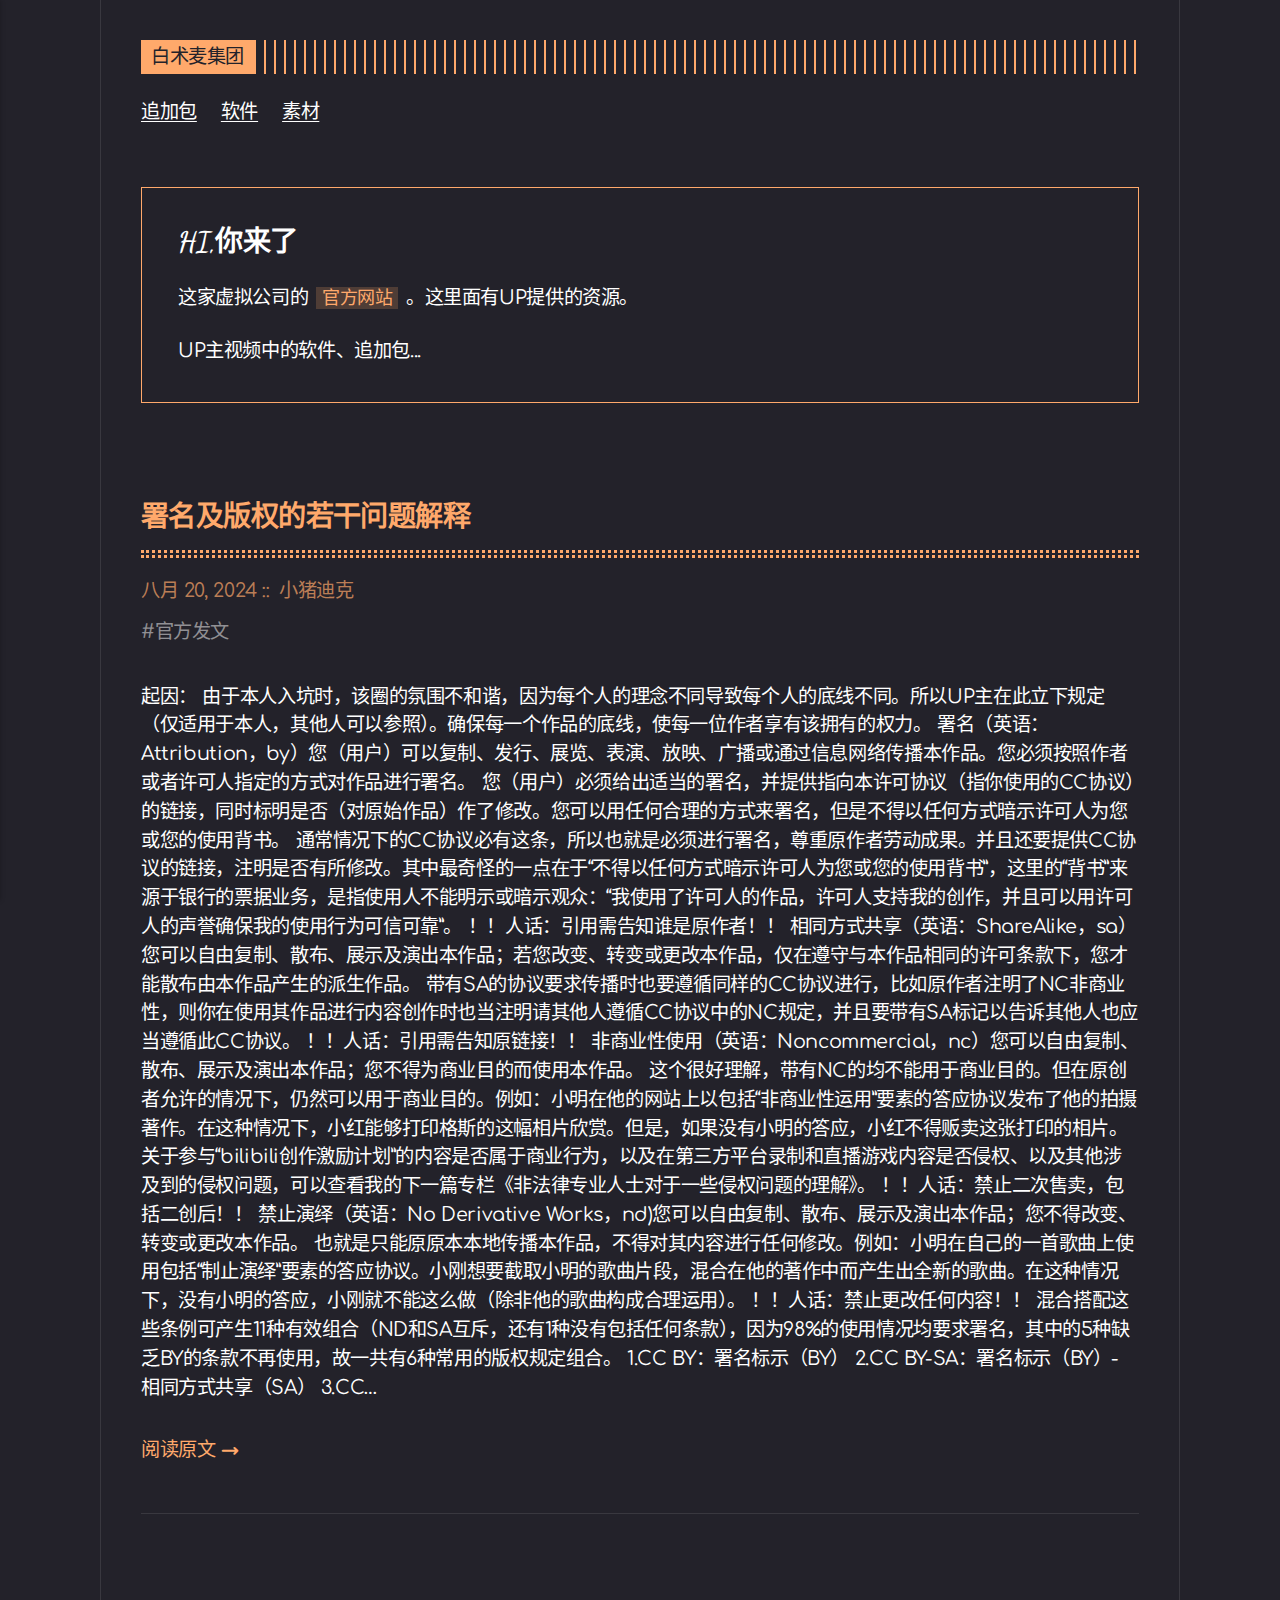
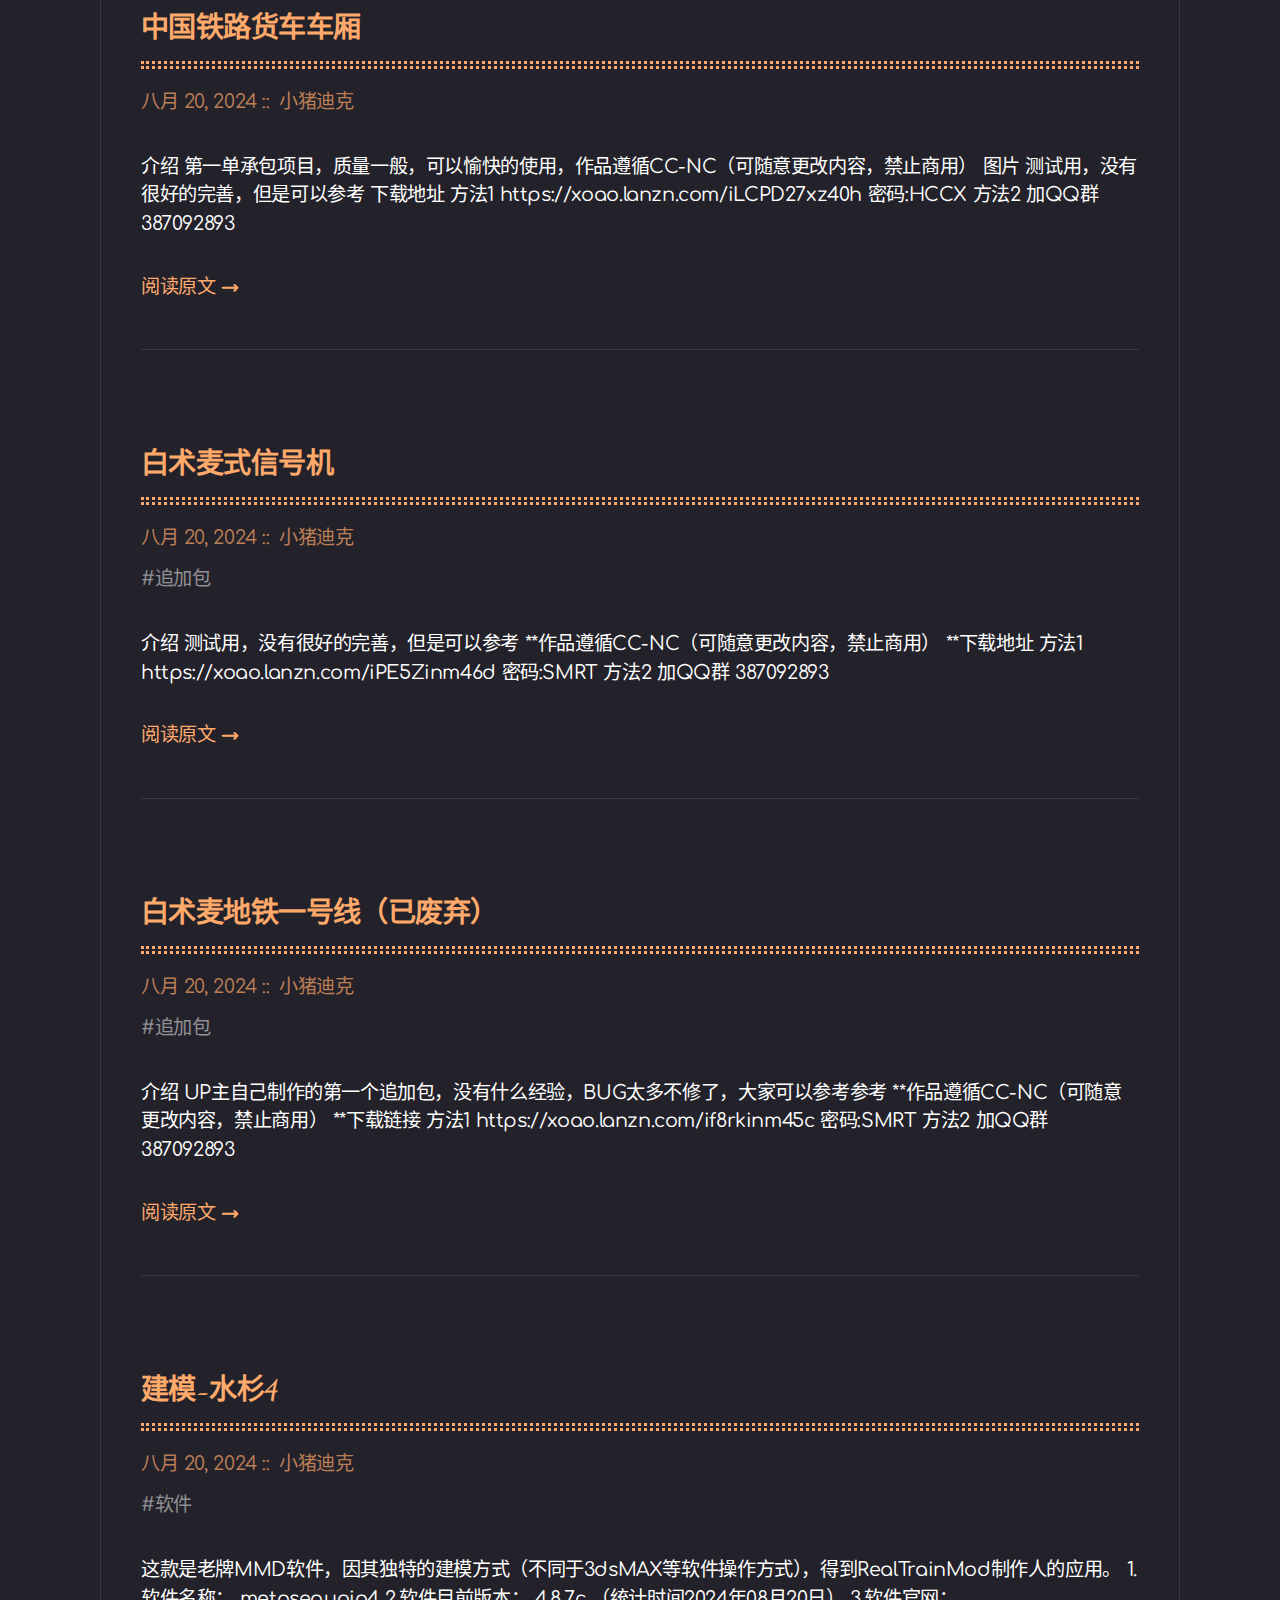
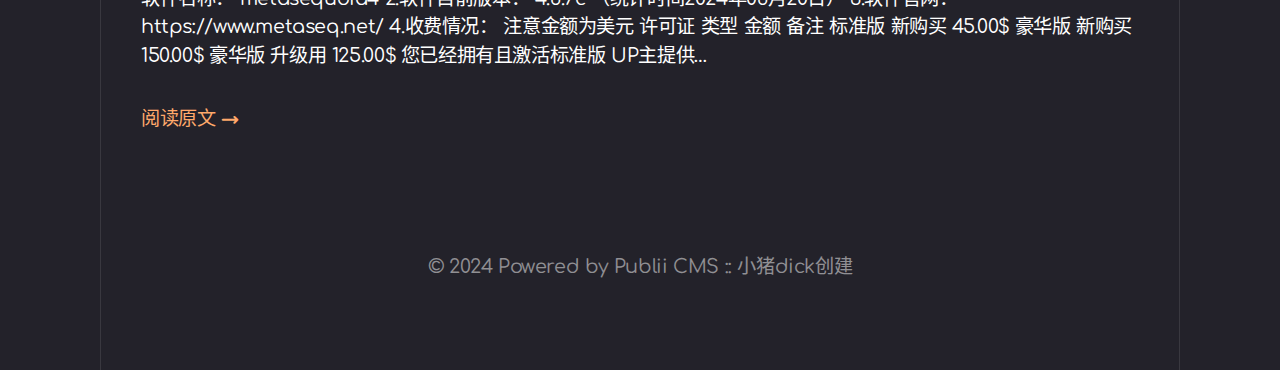
==== commit 52e7841d: "小猪迪克: update content" ====
--- a/index.html
+++ b/index.html
@@ -1,6 +1,6 @@
 <!DOCTYPE html><html lang="zh-cn"><head><meta charset="utf-8"><meta http-equiv="X-UA-Compatible" content="IE=edge"><meta name="viewport" content="width=device-width,initial-scale=1"><title>白术麦集团</title><meta name="generator" content="Publii Open-Source CMS for Static Site"><link rel="canonical" href="https://xoao-zhu-dick.github.io/"><link rel="alternate" type="application/atom+xml" href="https://xoao-zhu-dick.github.io/feed.xml"><link rel="alternate" type="application/json" href="https://xoao-zhu-dick.github.io/feed.json"><meta property="og:title" content="白术麦集团"><meta property="og:site_name" content="白术麦集团"><meta property="og:description" content=""><meta property="og:url" content="https://xoao-zhu-dick.github.io/"><meta property="og:type" content="website"><link rel="preload" href="https://xoao-zhu-dick.github.io/assets/dynamic/fonts/comfortaa/comfortaa.woff2" as="font" type="font/woff2" crossorigin><link rel="preload" href="https://xoao-zhu-dick.github.io/assets/dynamic/fonts/dancingscript/dancingscript.woff2" as="font" type="font/woff2" crossorigin><link rel="stylesheet" href="https://xoao-zhu-dick.github.io/assets/css/style.css?v=037d6d3e97fe143c6e64fc59b31e97b8"><script type="application/ld+json">{"@context":"http://schema.org","@type":"Organization","name":"白术麦集团","url":"https://xoao-zhu-dick.github.io/"}</script><noscript><style>img[loading] {
                     opacity: 1;
-                }</style></noscript></head><body class="home-template"><div class="container container--center"><header class="header"><div class="header__logo"><a class="logo" href="https://xoao-zhu-dick.github.io/">白术麦集团</a></div><nav class="navbar js-navbar"><button class="navbar__toggle js-toggle" aria-label="Menu" aria-haspopup="true" aria-expanded="false"><span class="navbar__toggle-box"><span class="navbar__toggle-inner">Menu</span></span></button><ul class="navbar__menu"><li><a href="https://xoao-zhu-dick.github.io/tags/zhui-jia-bao/" target="_self">追加包</a></li><li><a href="https://xoao-zhu-dick.github.io/tags/ruan-jian/" target="_self">软件</a></li></ul></nav></header><main class="content"><div class="hero framed"><h1>HI,你来了</h1><p>这家虚拟公司的 <code>官方网站</code> 。这里面有UP提供的资源。</p><p>UP主视频中的软件、追加包...</p></div><div class="posts"><article class="post"><header><h2 class="h1 post__title"><a href="https://xoao-zhu-dick.github.io/bai-shu-mai-shi-xin-hao-ji.html">白术麦式信号机</a></h2><div class="post__meta"><time datetime="2024-08-20T14:52" class="post__date">八月 20, 2024 </time><a href="https://xoao-zhu-dick.github.io/authors/xiao-zhu-di-ke/" class="post__author">小猪迪克</a></div><div class="post__tags"></div></header><div class="post__content"><p>介绍 测试用，没有很好的完善，但是可以参考 下载地址 方法1 https://xoao.lanzn.com/iPE5Zinm46d 密码:SMRT 方法2 加QQ群 387092893</p><a href="https://xoao-zhu-dick.github.io/bai-shu-mai-shi-xin-hao-ji.html" class="read-more">阅读原文 &#8594;</a></div></article><article class="post"><header><h2 class="h1 post__title"><a href="https://xoao-zhu-dick.github.io/bai-shu-mai-di-tie-yi-hao-xianyi-fei-qi.html">白术麦地铁一号线（已废弃）</a></h2><div class="post__meta"><time datetime="2024-08-20T13:20" class="post__date">八月 20, 2024 </time><a href="https://xoao-zhu-dick.github.io/authors/xiao-zhu-di-ke/" class="post__author">小猪迪克</a></div><div class="post__tags"><a href="https://xoao-zhu-dick.github.io/tags/zhui-jia-bao/" class="invert">追加包</a></div></header><div class="post__content"><p>介绍 UP主自己制作的第一个追加包，没有什么经验，BUG太多不修了，大家可以参考参考下载链接 方法1 https://xoao.lanzn.com/if8rkinm45c 密码:SMRT 方法2 加QQ群 387092893</p><a href="https://xoao-zhu-dick.github.io/bai-shu-mai-di-tie-yi-hao-xianyi-fei-qi.html" class="read-more">阅读原文 &#8594;</a></div></article><article class="post"><header><h2 class="h1 post__title"><a href="https://xoao-zhu-dick.github.io/jian-mo-shui-shan-4.html">建模-水杉4</a></h2><div class="post__meta"><time datetime="2024-08-20T11:56" class="post__date">八月 20, 2024 </time><a href="https://xoao-zhu-dick.github.io/authors/xiao-zhu-di-ke/" class="post__author">小猪迪克</a></div><div class="post__tags"><a href="https://xoao-zhu-dick.github.io/tags/ruan-jian/" class="invert">软件</a></div></header><div class="post__content"><p>这款是老牌MMD软件，因其独特的建模方式（不同于3dsMAX等软件操作方式），得到RealTrainMod制作人的应用。 1.软件名称： metasequoia4 2.软件目前版本： 4.8.7c （统计时间2024年08月20日） 3.软件官网： https://www.metaseq.net/ 4.收费情况： 注意金额为美元 许可证 类型 金额 备注 标准版 新购买 45.00$ 豪华版 新购买 150.00$ 豪华版 升级用 125.00$ 您已经拥有且激活标准版 UP主提供&hellip;</p><a href="https://xoao-zhu-dick.github.io/jian-mo-shui-shan-4.html" class="read-more">阅读原文 &#8594;</a></div></article></div></main><footer class="footer"><div class="footer__inner"><div class="footer__copyright"><p>© 2024 Powered by Publii CMS :: 小猪dick创建</p></div></div></footer></div><script defer="defer" src="https://xoao-zhu-dick.github.io/assets/js/scripts.min.js?v=c2232aa7558e9517946129d2a1b8c770"></script><script>window.publiiThemeMenuConfig={mobileMenuMode:'sidebar',animationSpeed:300,submenuWidth: 'auto',doubleClickTime:500,mobileMenuExpandableSubmenus:true,relatedContainerForOverlayMenuSelector:'.top'};</script><script>var images = document.querySelectorAll('img[loading]');
+                }</style></noscript></head><body class="home-template"><div class="container container--center"><header class="header"><div class="header__logo"><a class="logo" href="https://xoao-zhu-dick.github.io/">白术麦集团</a></div><nav class="navbar js-navbar"><button class="navbar__toggle js-toggle" aria-label="目录" aria-haspopup="true" aria-expanded="false"><span class="navbar__toggle-box"><span class="navbar__toggle-inner">目录</span></span></button><ul class="navbar__menu"><li><a href="https://xoao-zhu-dick.github.io/tags/zhui-jia-bao/" target="_self">追加包</a></li><li><a href="https://xoao-zhu-dick.github.io/tags/ruan-jian/" target="_self">软件</a></li><li><a href="https://xoao-zhu-dick.github.io/tags/su-cai/" target="_self">素材</a></li></ul></nav></header><main class="content"><div class="hero framed"><h1>HI,你来了</h1><p>这家虚拟公司的 <code>官方网站</code> 。这里面有UP提供的资源。</p><p>UP主视频中的软件、追加包...</p></div><div class="posts"><article class="post"><header><h2 class="h1 post__title"><a href="https://xoao-zhu-dick.github.io/shu-ming-ji-ban-quan-de-ruo-gan-wen-ti-jie-shi.html">署名及版权的若干问题解释</a></h2><div class="post__meta"><time datetime="2024-08-20T16:13" class="post__date">八月 20, 2024 </time><a href="https://xoao-zhu-dick.github.io/authors/xiao-zhu-di-ke/" class="post__author">小猪迪克</a></div><div class="post__tags"><a href="https://xoao-zhu-dick.github.io/tags/guan-fang-fa-wen/" class="invert">官方发文</a></div></header><div class="post__content"><p>起因： 由于本人入坑时，该圈的氛围不和谐，因为每个人的理念不同导致每个人的底线不同。所以UP主在此立下规定（仅适用于本人，其他人可以参照）。确保每一个作品的底线，使每一位作者享有该拥有的权力。 署名（英语：Attribution，by）您（用户）可以复制、发行、展览、表演、放映、广播或通过信息网络传播本作品。您必须按照作者或者许可人指定的方式对作品进行署名。 您（用户）必须给出适当的署名，并提供指向本许可协议（指你使用的CC协议）的链接，同时标明是否（对原始作品）作了修改。您可以用任何合理的方式来署名，但是不得以任何方式暗示许可人为您或您的使用背书。 通常情况下的CC协议必有这条，所以也就是必须进行署名，尊重原作者劳动成果。并且还要提供CC协议的链接，注明是否有所修改。其中最奇怪的一点在于“不得以任何方式暗示许可人为您或您的使用背书”，这里的“背书”来源于银行的票据业务，是指使用人不能明示或暗示观众：“我使用了许可人的作品，许可人支持我的创作，并且可以用许可人的声誉确保我的使用行为可信可靠”。 ！！人话：引用需告知谁是原作者！！ 相同方式共享（英语：ShareAlike，sa）您可以自由复制、散布、展示及演出本作品；若您改变、转变或更改本作品，仅在遵守与本作品相同的许可条款下，您才能散布由本作品产生的派生作品。 带有SA的协议要求传播时也要遵循同样的CC协议进行，比如原作者注明了NC非商业性，则你在使用其作品进行内容创作时也当注明请其他人遵循CC协议中的NC规定，并且要带有SA标记以告诉其他人也应当遵循此CC协议。 ！！人话：引用需告知原链接！！ 非商业性使用（英语：Noncommercial，nc）您可以自由复制、散布、展示及演出本作品；您不得为商业目的而使用本作品。 这个很好理解，带有NC的均不能用于商业目的。但在原创者允许的情况下，仍然可以用于商业目的。例如：小明在他的网站上以包括“非商业性运用”要素的答应协议发布了他的拍摄著作。在这种情况下，小红能够打印格斯的这幅相片欣赏。但是，如果没有小明的答应，小红不得贩卖这张打印的相片。 关于参与“bilibili创作激励计划”的内容是否属于商业行为，以及在第三方平台录制和直播游戏内容是否侵权、以及其他涉及到的侵权问题，可以查看我的下一篇专栏《非法律专业人士对于一些侵权问题的理解》。 ！！人话：禁止二次售卖，包括二创后！！ 禁止演绎（英语：No Derivative Works，nd)您可以自由复制、散布、展示及演出本作品；您不得改变、转变或更改本作品。 也就是只能原原本本地传播本作品，不得对其内容进行任何修改。例如：小明在自己的一首歌曲上使用包括“制止演绎”要素的答应协议。小刚想要截取小明的歌曲片段，混合在他的著作中而产生出全新的歌曲。在这种情况下，没有小明的答应，小刚就不能这么做（除非他的歌曲构成合理运用）。 ！！人话：禁止更改任何内容！！ 混合搭配这些条例可产生11种有效组合（ND和SA互斥，还有1种没有包括任何条款），因为98%的使用情况均要求署名，其中的5种缺乏BY的条款不再使用，故一共有6种常用的版权规定组合。 1.CC BY：署名标示（BY） 2.CC BY-SA：署名标示（BY）- 相同方式共享（SA） 3.CC&hellip;</p><a href="https://xoao-zhu-dick.github.io/shu-ming-ji-ban-quan-de-ruo-gan-wen-ti-jie-shi.html" class="read-more">阅读原文 &#8594;</a></div></article><article class="post"><header><h2 class="h1 post__title"><a href="https://xoao-zhu-dick.github.io/zhong-guo-tie-lu-huo-che-che-xiang.html">中国铁路货车车厢</a></h2><div class="post__meta"><time datetime="2024-08-20T15:25" class="post__date">八月 20, 2024 </time><a href="https://xoao-zhu-dick.github.io/authors/xiao-zhu-di-ke/" class="post__author">小猪迪克</a></div><div class="post__tags"></div></header><div class="post__content"><p>介绍 第一单承包项目，质量一般，可以愉快的使用，作品遵循CC-NC（可随意更改内容，禁止商用） 图片 测试用，没有很好的完善，但是可以参考 下载地址 方法1 https://xoao.lanzn.com/iLCPD27xz40h 密码:HCCX 方法2 加QQ群 387092893</p><a href="https://xoao-zhu-dick.github.io/zhong-guo-tie-lu-huo-che-che-xiang.html" class="read-more">阅读原文 &#8594;</a></div></article><article class="post"><header><h2 class="h1 post__title"><a href="https://xoao-zhu-dick.github.io/bai-shu-mai-shi-xin-hao-ji.html">白术麦式信号机</a></h2><div class="post__meta"><time datetime="2024-08-20T14:52" class="post__date">八月 20, 2024 </time><a href="https://xoao-zhu-dick.github.io/authors/xiao-zhu-di-ke/" class="post__author">小猪迪克</a></div><div class="post__tags"><a href="https://xoao-zhu-dick.github.io/tags/zhui-jia-bao/" class="invert">追加包</a></div></header><div class="post__content"><p>介绍 测试用，没有很好的完善，但是可以参考 **作品遵循CC-NC（可随意更改内容，禁止商用） **下载地址 方法1 https://xoao.lanzn.com/iPE5Zinm46d 密码:SMRT 方法2 加QQ群 387092893</p><a href="https://xoao-zhu-dick.github.io/bai-shu-mai-shi-xin-hao-ji.html" class="read-more">阅读原文 &#8594;</a></div></article><article class="post"><header><h2 class="h1 post__title"><a href="https://xoao-zhu-dick.github.io/bai-shu-mai-di-tie-yi-hao-xianyi-fei-qi.html">白术麦地铁一号线（已废弃）</a></h2><div class="post__meta"><time datetime="2024-08-20T13:20" class="post__date">八月 20, 2024 </time><a href="https://xoao-zhu-dick.github.io/authors/xiao-zhu-di-ke/" class="post__author">小猪迪克</a></div><div class="post__tags"><a href="https://xoao-zhu-dick.github.io/tags/zhui-jia-bao/" class="invert">追加包</a></div></header><div class="post__content"><p>介绍 UP主自己制作的第一个追加包，没有什么经验，BUG太多不修了，大家可以参考参考 **作品遵循CC-NC（可随意更改内容，禁止商用） **下载链接 方法1 https://xoao.lanzn.com/if8rkinm45c 密码:SMRT 方法2 加QQ群 387092893</p><a href="https://xoao-zhu-dick.github.io/bai-shu-mai-di-tie-yi-hao-xianyi-fei-qi.html" class="read-more">阅读原文 &#8594;</a></div></article><article class="post"><header><h2 class="h1 post__title"><a href="https://xoao-zhu-dick.github.io/jian-mo-shui-shan-4.html">建模-水杉4</a></h2><div class="post__meta"><time datetime="2024-08-20T11:56" class="post__date">八月 20, 2024 </time><a href="https://xoao-zhu-dick.github.io/authors/xiao-zhu-di-ke/" class="post__author">小猪迪克</a></div><div class="post__tags"><a href="https://xoao-zhu-dick.github.io/tags/ruan-jian/" class="invert">软件</a></div></header><div class="post__content"><p>这款是老牌MMD软件，因其独特的建模方式（不同于3dsMAX等软件操作方式），得到RealTrainMod制作人的应用。 1.软件名称： metasequoia4 2.软件目前版本： 4.8.7c （统计时间2024年08月20日） 3.软件官网： https://www.metaseq.net/ 4.收费情况： 注意金额为美元 许可证 类型 金额 备注 标准版 新购买 45.00$ 豪华版 新购买 150.00$ 豪华版 升级用 125.00$ 您已经拥有且激活标准版 UP主提供&hellip;</p><a href="https://xoao-zhu-dick.github.io/jian-mo-shui-shan-4.html" class="read-more">阅读原文 &#8594;</a></div></article></div></main><footer class="footer"><div class="footer__inner"><div class="footer__copyright"><p>© 2024 Powered by Publii CMS :: 小猪dick创建</p></div></div></footer></div><script defer="defer" src="https://xoao-zhu-dick.github.io/assets/js/scripts.min.js?v=c2232aa7558e9517946129d2a1b8c770"></script><script>window.publiiThemeMenuConfig={mobileMenuMode:'sidebar',animationSpeed:300,submenuWidth: 'auto',doubleClickTime:500,mobileMenuExpandableSubmenus:true,relatedContainerForOverlayMenuSelector:'.top'};</script><script>var images = document.querySelectorAll('img[loading]');
         for (var i = 0; i < images.length; i++) {
             if (images[i].complete) {
                 images[i].classList.add('is-loaded');
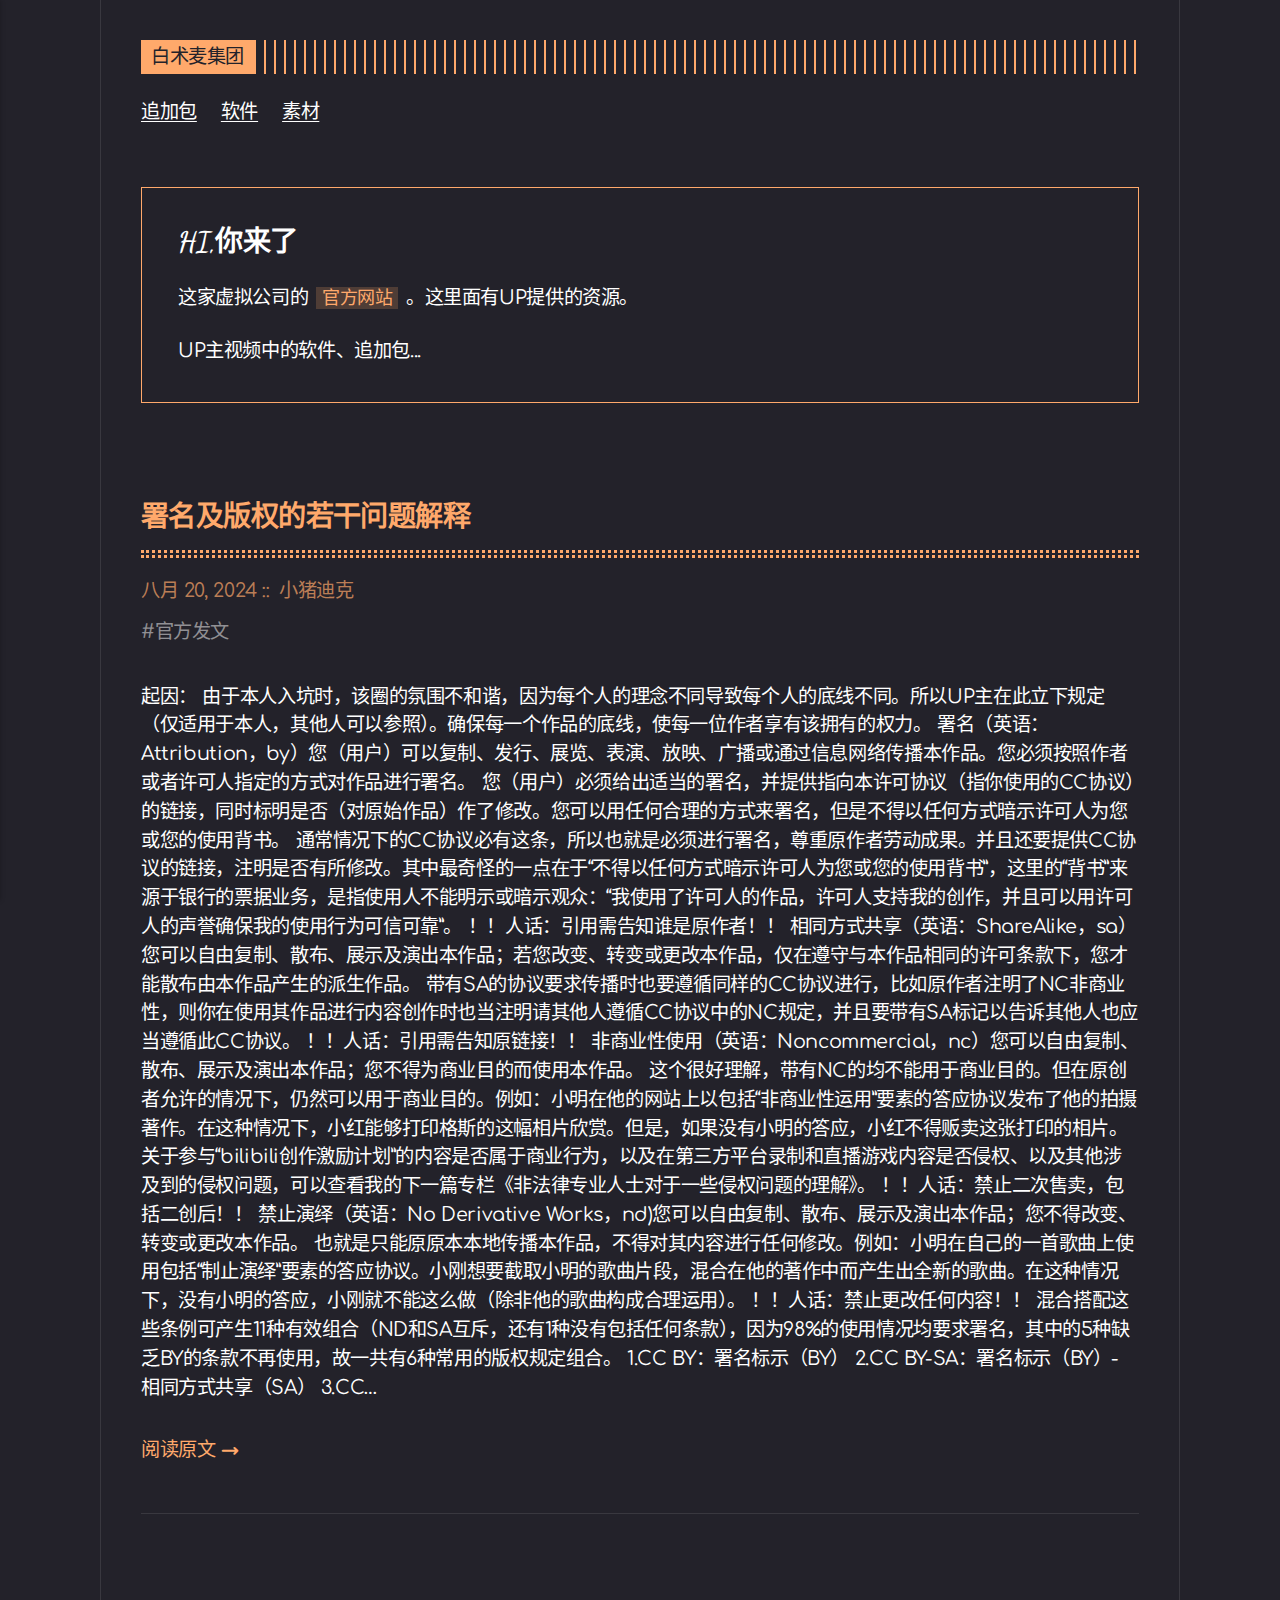
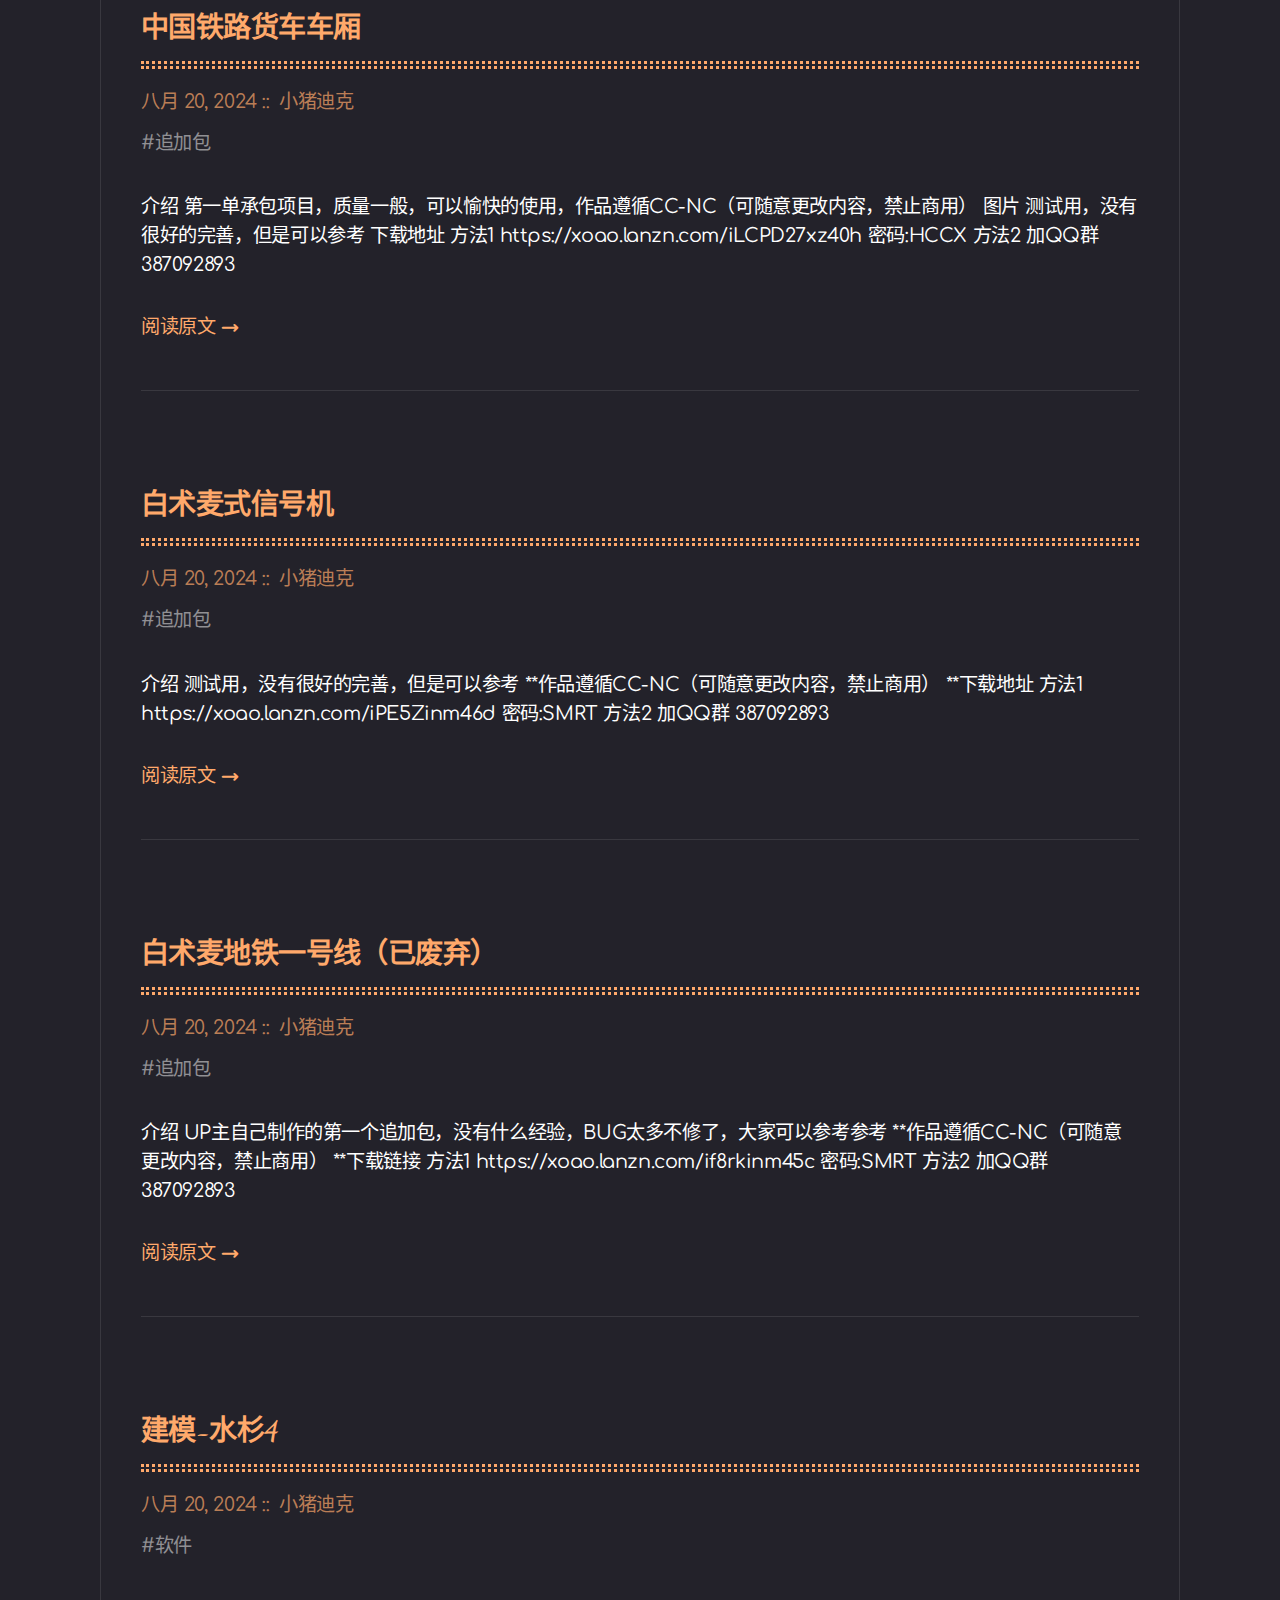
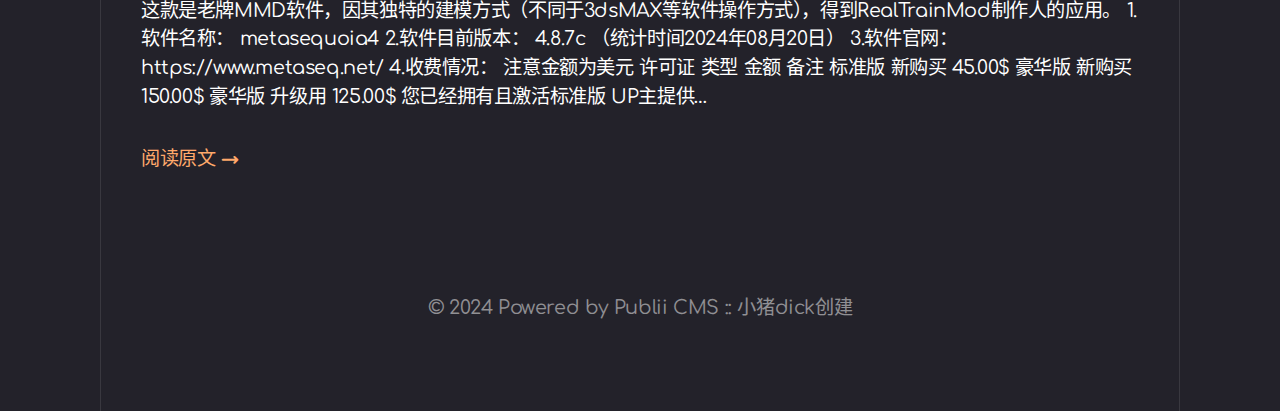
==== commit 1a072c39: "小猪迪克: update content" ====
--- a/index.html
+++ b/index.html
@@ -1,6 +1,6 @@
 <!DOCTYPE html><html lang="zh-cn"><head><meta charset="utf-8"><meta http-equiv="X-UA-Compatible" content="IE=edge"><meta name="viewport" content="width=device-width,initial-scale=1"><title>白术麦集团</title><meta name="generator" content="Publii Open-Source CMS for Static Site"><link rel="canonical" href="https://xoao-zhu-dick.github.io/"><link rel="alternate" type="application/atom+xml" href="https://xoao-zhu-dick.github.io/feed.xml"><link rel="alternate" type="application/json" href="https://xoao-zhu-dick.github.io/feed.json"><meta property="og:title" content="白术麦集团"><meta property="og:site_name" content="白术麦集团"><meta property="og:description" content=""><meta property="og:url" content="https://xoao-zhu-dick.github.io/"><meta property="og:type" content="website"><link rel="preload" href="https://xoao-zhu-dick.github.io/assets/dynamic/fonts/comfortaa/comfortaa.woff2" as="font" type="font/woff2" crossorigin><link rel="preload" href="https://xoao-zhu-dick.github.io/assets/dynamic/fonts/dancingscript/dancingscript.woff2" as="font" type="font/woff2" crossorigin><link rel="stylesheet" href="https://xoao-zhu-dick.github.io/assets/css/style.css?v=037d6d3e97fe143c6e64fc59b31e97b8"><script type="application/ld+json">{"@context":"http://schema.org","@type":"Organization","name":"白术麦集团","url":"https://xoao-zhu-dick.github.io/"}</script><noscript><style>img[loading] {
                     opacity: 1;
-                }</style></noscript></head><body class="home-template"><div class="container container--center"><header class="header"><div class="header__logo"><a class="logo" href="https://xoao-zhu-dick.github.io/">白术麦集团</a></div><nav class="navbar js-navbar"><button class="navbar__toggle js-toggle" aria-label="目录" aria-haspopup="true" aria-expanded="false"><span class="navbar__toggle-box"><span class="navbar__toggle-inner">目录</span></span></button><ul class="navbar__menu"><li><a href="https://xoao-zhu-dick.github.io/tags/zhui-jia-bao/" target="_self">追加包</a></li><li><a href="https://xoao-zhu-dick.github.io/tags/ruan-jian/" target="_self">软件</a></li><li><a href="https://xoao-zhu-dick.github.io/tags/su-cai/" target="_self">素材</a></li></ul></nav></header><main class="content"><div class="hero framed"><h1>HI,你来了</h1><p>这家虚拟公司的 <code>官方网站</code> 。这里面有UP提供的资源。</p><p>UP主视频中的软件、追加包...</p></div><div class="posts"><article class="post"><header><h2 class="h1 post__title"><a href="https://xoao-zhu-dick.github.io/shu-ming-ji-ban-quan-de-ruo-gan-wen-ti-jie-shi.html">署名及版权的若干问题解释</a></h2><div class="post__meta"><time datetime="2024-08-20T16:13" class="post__date">八月 20, 2024 </time><a href="https://xoao-zhu-dick.github.io/authors/xiao-zhu-di-ke/" class="post__author">小猪迪克</a></div><div class="post__tags"><a href="https://xoao-zhu-dick.github.io/tags/guan-fang-fa-wen/" class="invert">官方发文</a></div></header><div class="post__content"><p>起因： 由于本人入坑时，该圈的氛围不和谐，因为每个人的理念不同导致每个人的底线不同。所以UP主在此立下规定（仅适用于本人，其他人可以参照）。确保每一个作品的底线，使每一位作者享有该拥有的权力。 署名（英语：Attribution，by）您（用户）可以复制、发行、展览、表演、放映、广播或通过信息网络传播本作品。您必须按照作者或者许可人指定的方式对作品进行署名。 您（用户）必须给出适当的署名，并提供指向本许可协议（指你使用的CC协议）的链接，同时标明是否（对原始作品）作了修改。您可以用任何合理的方式来署名，但是不得以任何方式暗示许可人为您或您的使用背书。 通常情况下的CC协议必有这条，所以也就是必须进行署名，尊重原作者劳动成果。并且还要提供CC协议的链接，注明是否有所修改。其中最奇怪的一点在于“不得以任何方式暗示许可人为您或您的使用背书”，这里的“背书”来源于银行的票据业务，是指使用人不能明示或暗示观众：“我使用了许可人的作品，许可人支持我的创作，并且可以用许可人的声誉确保我的使用行为可信可靠”。 ！！人话：引用需告知谁是原作者！！ 相同方式共享（英语：ShareAlike，sa）您可以自由复制、散布、展示及演出本作品；若您改变、转变或更改本作品，仅在遵守与本作品相同的许可条款下，您才能散布由本作品产生的派生作品。 带有SA的协议要求传播时也要遵循同样的CC协议进行，比如原作者注明了NC非商业性，则你在使用其作品进行内容创作时也当注明请其他人遵循CC协议中的NC规定，并且要带有SA标记以告诉其他人也应当遵循此CC协议。 ！！人话：引用需告知原链接！！ 非商业性使用（英语：Noncommercial，nc）您可以自由复制、散布、展示及演出本作品；您不得为商业目的而使用本作品。 这个很好理解，带有NC的均不能用于商业目的。但在原创者允许的情况下，仍然可以用于商业目的。例如：小明在他的网站上以包括“非商业性运用”要素的答应协议发布了他的拍摄著作。在这种情况下，小红能够打印格斯的这幅相片欣赏。但是，如果没有小明的答应，小红不得贩卖这张打印的相片。 关于参与“bilibili创作激励计划”的内容是否属于商业行为，以及在第三方平台录制和直播游戏内容是否侵权、以及其他涉及到的侵权问题，可以查看我的下一篇专栏《非法律专业人士对于一些侵权问题的理解》。 ！！人话：禁止二次售卖，包括二创后！！ 禁止演绎（英语：No Derivative Works，nd)您可以自由复制、散布、展示及演出本作品；您不得改变、转变或更改本作品。 也就是只能原原本本地传播本作品，不得对其内容进行任何修改。例如：小明在自己的一首歌曲上使用包括“制止演绎”要素的答应协议。小刚想要截取小明的歌曲片段，混合在他的著作中而产生出全新的歌曲。在这种情况下，没有小明的答应，小刚就不能这么做（除非他的歌曲构成合理运用）。 ！！人话：禁止更改任何内容！！ 混合搭配这些条例可产生11种有效组合（ND和SA互斥，还有1种没有包括任何条款），因为98%的使用情况均要求署名，其中的5种缺乏BY的条款不再使用，故一共有6种常用的版权规定组合。 1.CC BY：署名标示（BY） 2.CC BY-SA：署名标示（BY）- 相同方式共享（SA） 3.CC&hellip;</p><a href="https://xoao-zhu-dick.github.io/shu-ming-ji-ban-quan-de-ruo-gan-wen-ti-jie-shi.html" class="read-more">阅读原文 &#8594;</a></div></article><article class="post"><header><h2 class="h1 post__title"><a href="https://xoao-zhu-dick.github.io/zhong-guo-tie-lu-huo-che-che-xiang.html">中国铁路货车车厢</a></h2><div class="post__meta"><time datetime="2024-08-20T15:25" class="post__date">八月 20, 2024 </time><a href="https://xoao-zhu-dick.github.io/authors/xiao-zhu-di-ke/" class="post__author">小猪迪克</a></div><div class="post__tags"></div></header><div class="post__content"><p>介绍 第一单承包项目，质量一般，可以愉快的使用，作品遵循CC-NC（可随意更改内容，禁止商用） 图片 测试用，没有很好的完善，但是可以参考 下载地址 方法1 https://xoao.lanzn.com/iLCPD27xz40h 密码:HCCX 方法2 加QQ群 387092893</p><a href="https://xoao-zhu-dick.github.io/zhong-guo-tie-lu-huo-che-che-xiang.html" class="read-more">阅读原文 &#8594;</a></div></article><article class="post"><header><h2 class="h1 post__title"><a href="https://xoao-zhu-dick.github.io/bai-shu-mai-shi-xin-hao-ji.html">白术麦式信号机</a></h2><div class="post__meta"><time datetime="2024-08-20T14:52" class="post__date">八月 20, 2024 </time><a href="https://xoao-zhu-dick.github.io/authors/xiao-zhu-di-ke/" class="post__author">小猪迪克</a></div><div class="post__tags"><a href="https://xoao-zhu-dick.github.io/tags/zhui-jia-bao/" class="invert">追加包</a></div></header><div class="post__content"><p>介绍 测试用，没有很好的完善，但是可以参考 **作品遵循CC-NC（可随意更改内容，禁止商用） **下载地址 方法1 https://xoao.lanzn.com/iPE5Zinm46d 密码:SMRT 方法2 加QQ群 387092893</p><a href="https://xoao-zhu-dick.github.io/bai-shu-mai-shi-xin-hao-ji.html" class="read-more">阅读原文 &#8594;</a></div></article><article class="post"><header><h2 class="h1 post__title"><a href="https://xoao-zhu-dick.github.io/bai-shu-mai-di-tie-yi-hao-xianyi-fei-qi.html">白术麦地铁一号线（已废弃）</a></h2><div class="post__meta"><time datetime="2024-08-20T13:20" class="post__date">八月 20, 2024 </time><a href="https://xoao-zhu-dick.github.io/authors/xiao-zhu-di-ke/" class="post__author">小猪迪克</a></div><div class="post__tags"><a href="https://xoao-zhu-dick.github.io/tags/zhui-jia-bao/" class="invert">追加包</a></div></header><div class="post__content"><p>介绍 UP主自己制作的第一个追加包，没有什么经验，BUG太多不修了，大家可以参考参考 **作品遵循CC-NC（可随意更改内容，禁止商用） **下载链接 方法1 https://xoao.lanzn.com/if8rkinm45c 密码:SMRT 方法2 加QQ群 387092893</p><a href="https://xoao-zhu-dick.github.io/bai-shu-mai-di-tie-yi-hao-xianyi-fei-qi.html" class="read-more">阅读原文 &#8594;</a></div></article><article class="post"><header><h2 class="h1 post__title"><a href="https://xoao-zhu-dick.github.io/jian-mo-shui-shan-4.html">建模-水杉4</a></h2><div class="post__meta"><time datetime="2024-08-20T11:56" class="post__date">八月 20, 2024 </time><a href="https://xoao-zhu-dick.github.io/authors/xiao-zhu-di-ke/" class="post__author">小猪迪克</a></div><div class="post__tags"><a href="https://xoao-zhu-dick.github.io/tags/ruan-jian/" class="invert">软件</a></div></header><div class="post__content"><p>这款是老牌MMD软件，因其独特的建模方式（不同于3dsMAX等软件操作方式），得到RealTrainMod制作人的应用。 1.软件名称： metasequoia4 2.软件目前版本： 4.8.7c （统计时间2024年08月20日） 3.软件官网： https://www.metaseq.net/ 4.收费情况： 注意金额为美元 许可证 类型 金额 备注 标准版 新购买 45.00$ 豪华版 新购买 150.00$ 豪华版 升级用 125.00$ 您已经拥有且激活标准版 UP主提供&hellip;</p><a href="https://xoao-zhu-dick.github.io/jian-mo-shui-shan-4.html" class="read-more">阅读原文 &#8594;</a></div></article></div></main><footer class="footer"><div class="footer__inner"><div class="footer__copyright"><p>© 2024 Powered by Publii CMS :: 小猪dick创建</p></div></div></footer></div><script defer="defer" src="https://xoao-zhu-dick.github.io/assets/js/scripts.min.js?v=c2232aa7558e9517946129d2a1b8c770"></script><script>window.publiiThemeMenuConfig={mobileMenuMode:'sidebar',animationSpeed:300,submenuWidth: 'auto',doubleClickTime:500,mobileMenuExpandableSubmenus:true,relatedContainerForOverlayMenuSelector:'.top'};</script><script>var images = document.querySelectorAll('img[loading]');
+                }</style></noscript></head><body class="home-template"><div class="container container--center"><header class="header"><div class="header__logo"><a class="logo" href="https://xoao-zhu-dick.github.io/">白术麦集团</a></div><nav class="navbar js-navbar"><button class="navbar__toggle js-toggle" aria-label="目录" aria-haspopup="true" aria-expanded="false"><span class="navbar__toggle-box"><span class="navbar__toggle-inner">目录</span></span></button><ul class="navbar__menu"><li><a href="https://xoao-zhu-dick.github.io/tags/zhui-jia-bao/" target="_self">追加包</a></li><li><a href="https://xoao-zhu-dick.github.io/tags/ruan-jian/" target="_self">软件</a></li><li><a href="https://xoao-zhu-dick.github.io/tags/su-cai/" target="_self">素材</a></li></ul></nav></header><main class="content"><div class="hero framed"><h1>HI,你来了</h1><p>这家虚拟公司的 <code>官方网站</code> 。这里面有UP提供的资源。</p><p>UP主视频中的软件、追加包...</p></div><div class="posts"><article class="post"><header><h2 class="h1 post__title"><a href="https://xoao-zhu-dick.github.io/shu-ming-ji-ban-quan-de-ruo-gan-wen-ti-jie-shi.html">署名及版权的若干问题解释</a></h2><div class="post__meta"><time datetime="2024-08-20T16:13" class="post__date">八月 20, 2024 </time><a href="https://xoao-zhu-dick.github.io/authors/xiao-zhu-di-ke/" class="post__author">小猪迪克</a></div><div class="post__tags"><a href="https://xoao-zhu-dick.github.io/tags/guan-fang-fa-wen/" class="invert">官方发文</a></div></header><div class="post__content"><p>起因： 由于本人入坑时，该圈的氛围不和谐，因为每个人的理念不同导致每个人的底线不同。所以UP主在此立下规定（仅适用于本人，其他人可以参照）。确保每一个作品的底线，使每一位作者享有该拥有的权力。 署名（英语：Attribution，by）您（用户）可以复制、发行、展览、表演、放映、广播或通过信息网络传播本作品。您必须按照作者或者许可人指定的方式对作品进行署名。 您（用户）必须给出适当的署名，并提供指向本许可协议（指你使用的CC协议）的链接，同时标明是否（对原始作品）作了修改。您可以用任何合理的方式来署名，但是不得以任何方式暗示许可人为您或您的使用背书。 通常情况下的CC协议必有这条，所以也就是必须进行署名，尊重原作者劳动成果。并且还要提供CC协议的链接，注明是否有所修改。其中最奇怪的一点在于“不得以任何方式暗示许可人为您或您的使用背书”，这里的“背书”来源于银行的票据业务，是指使用人不能明示或暗示观众：“我使用了许可人的作品，许可人支持我的创作，并且可以用许可人的声誉确保我的使用行为可信可靠”。 ！！人话：引用需告知谁是原作者！！ 相同方式共享（英语：ShareAlike，sa）您可以自由复制、散布、展示及演出本作品；若您改变、转变或更改本作品，仅在遵守与本作品相同的许可条款下，您才能散布由本作品产生的派生作品。 带有SA的协议要求传播时也要遵循同样的CC协议进行，比如原作者注明了NC非商业性，则你在使用其作品进行内容创作时也当注明请其他人遵循CC协议中的NC规定，并且要带有SA标记以告诉其他人也应当遵循此CC协议。 ！！人话：引用需告知原链接！！ 非商业性使用（英语：Noncommercial，nc）您可以自由复制、散布、展示及演出本作品；您不得为商业目的而使用本作品。 这个很好理解，带有NC的均不能用于商业目的。但在原创者允许的情况下，仍然可以用于商业目的。例如：小明在他的网站上以包括“非商业性运用”要素的答应协议发布了他的拍摄著作。在这种情况下，小红能够打印格斯的这幅相片欣赏。但是，如果没有小明的答应，小红不得贩卖这张打印的相片。 关于参与“bilibili创作激励计划”的内容是否属于商业行为，以及在第三方平台录制和直播游戏内容是否侵权、以及其他涉及到的侵权问题，可以查看我的下一篇专栏《非法律专业人士对于一些侵权问题的理解》。 ！！人话：禁止二次售卖，包括二创后！！ 禁止演绎（英语：No Derivative Works，nd)您可以自由复制、散布、展示及演出本作品；您不得改变、转变或更改本作品。 也就是只能原原本本地传播本作品，不得对其内容进行任何修改。例如：小明在自己的一首歌曲上使用包括“制止演绎”要素的答应协议。小刚想要截取小明的歌曲片段，混合在他的著作中而产生出全新的歌曲。在这种情况下，没有小明的答应，小刚就不能这么做（除非他的歌曲构成合理运用）。 ！！人话：禁止更改任何内容！！ 混合搭配这些条例可产生11种有效组合（ND和SA互斥，还有1种没有包括任何条款），因为98%的使用情况均要求署名，其中的5种缺乏BY的条款不再使用，故一共有6种常用的版权规定组合。 1.CC BY：署名标示（BY） 2.CC BY-SA：署名标示（BY）- 相同方式共享（SA） 3.CC&hellip;</p><a href="https://xoao-zhu-dick.github.io/shu-ming-ji-ban-quan-de-ruo-gan-wen-ti-jie-shi.html" class="read-more">阅读原文 &#8594;</a></div></article><article class="post"><header><h2 class="h1 post__title"><a href="https://xoao-zhu-dick.github.io/zhong-guo-tie-lu-huo-che-che-xiang.html">中国铁路货车车厢</a></h2><div class="post__meta"><time datetime="2024-08-20T15:25" class="post__date">八月 20, 2024 </time><a href="https://xoao-zhu-dick.github.io/authors/xiao-zhu-di-ke/" class="post__author">小猪迪克</a></div><div class="post__tags"><a href="https://xoao-zhu-dick.github.io/tags/zhui-jia-bao/" class="invert">追加包</a></div></header><div class="post__content"><p>介绍 第一单承包项目，质量一般，可以愉快的使用，作品遵循CC-NC（可随意更改内容，禁止商用） 图片 测试用，没有很好的完善，但是可以参考 下载地址 方法1 https://xoao.lanzn.com/iLCPD27xz40h 密码:HCCX 方法2 加QQ群 387092893</p><a href="https://xoao-zhu-dick.github.io/zhong-guo-tie-lu-huo-che-che-xiang.html" class="read-more">阅读原文 &#8594;</a></div></article><article class="post"><header><h2 class="h1 post__title"><a href="https://xoao-zhu-dick.github.io/bai-shu-mai-shi-xin-hao-ji.html">白术麦式信号机</a></h2><div class="post__meta"><time datetime="2024-08-20T14:52" class="post__date">八月 20, 2024 </time><a href="https://xoao-zhu-dick.github.io/authors/xiao-zhu-di-ke/" class="post__author">小猪迪克</a></div><div class="post__tags"><a href="https://xoao-zhu-dick.github.io/tags/zhui-jia-bao/" class="invert">追加包</a></div></header><div class="post__content"><p>介绍 测试用，没有很好的完善，但是可以参考 **作品遵循CC-NC（可随意更改内容，禁止商用） **下载地址 方法1 https://xoao.lanzn.com/iPE5Zinm46d 密码:SMRT 方法2 加QQ群 387092893</p><a href="https://xoao-zhu-dick.github.io/bai-shu-mai-shi-xin-hao-ji.html" class="read-more">阅读原文 &#8594;</a></div></article><article class="post"><header><h2 class="h1 post__title"><a href="https://xoao-zhu-dick.github.io/bai-shu-mai-di-tie-yi-hao-xianyi-fei-qi.html">白术麦地铁一号线（已废弃）</a></h2><div class="post__meta"><time datetime="2024-08-20T13:20" class="post__date">八月 20, 2024 </time><a href="https://xoao-zhu-dick.github.io/authors/xiao-zhu-di-ke/" class="post__author">小猪迪克</a></div><div class="post__tags"><a href="https://xoao-zhu-dick.github.io/tags/zhui-jia-bao/" class="invert">追加包</a></div></header><div class="post__content"><p>介绍 UP主自己制作的第一个追加包，没有什么经验，BUG太多不修了，大家可以参考参考 **作品遵循CC-NC（可随意更改内容，禁止商用） **下载链接 方法1 https://xoao.lanzn.com/if8rkinm45c 密码:SMRT 方法2 加QQ群 387092893</p><a href="https://xoao-zhu-dick.github.io/bai-shu-mai-di-tie-yi-hao-xianyi-fei-qi.html" class="read-more">阅读原文 &#8594;</a></div></article><article class="post"><header><h2 class="h1 post__title"><a href="https://xoao-zhu-dick.github.io/jian-mo-shui-shan-4.html">建模-水杉4</a></h2><div class="post__meta"><time datetime="2024-08-20T11:56" class="post__date">八月 20, 2024 </time><a href="https://xoao-zhu-dick.github.io/authors/xiao-zhu-di-ke/" class="post__author">小猪迪克</a></div><div class="post__tags"><a href="https://xoao-zhu-dick.github.io/tags/ruan-jian/" class="invert">软件</a></div></header><div class="post__content"><p>这款是老牌MMD软件，因其独特的建模方式（不同于3dsMAX等软件操作方式），得到RealTrainMod制作人的应用。 1.软件名称： metasequoia4 2.软件目前版本： 4.8.7c （统计时间2024年08月20日） 3.软件官网： https://www.metaseq.net/ 4.收费情况： 注意金额为美元 许可证 类型 金额 备注 标准版 新购买 45.00$ 豪华版 新购买 150.00$ 豪华版 升级用 125.00$ 您已经拥有且激活标准版 UP主提供&hellip;</p><a href="https://xoao-zhu-dick.github.io/jian-mo-shui-shan-4.html" class="read-more">阅读原文 &#8594;</a></div></article></div></main><footer class="footer"><div class="footer__inner"><div class="footer__copyright"><p>© 2024 Powered by Publii CMS :: 小猪dick创建</p></div></div></footer></div><script defer="defer" src="https://xoao-zhu-dick.github.io/assets/js/scripts.min.js?v=c2232aa7558e9517946129d2a1b8c770"></script><script>window.publiiThemeMenuConfig={mobileMenuMode:'sidebar',animationSpeed:300,submenuWidth: 'auto',doubleClickTime:500,mobileMenuExpandableSubmenus:true,relatedContainerForOverlayMenuSelector:'.top'};</script><script>var images = document.querySelectorAll('img[loading]');
         for (var i = 0; i < images.length; i++) {
             if (images[i].complete) {
                 images[i].classList.add('is-loaded');
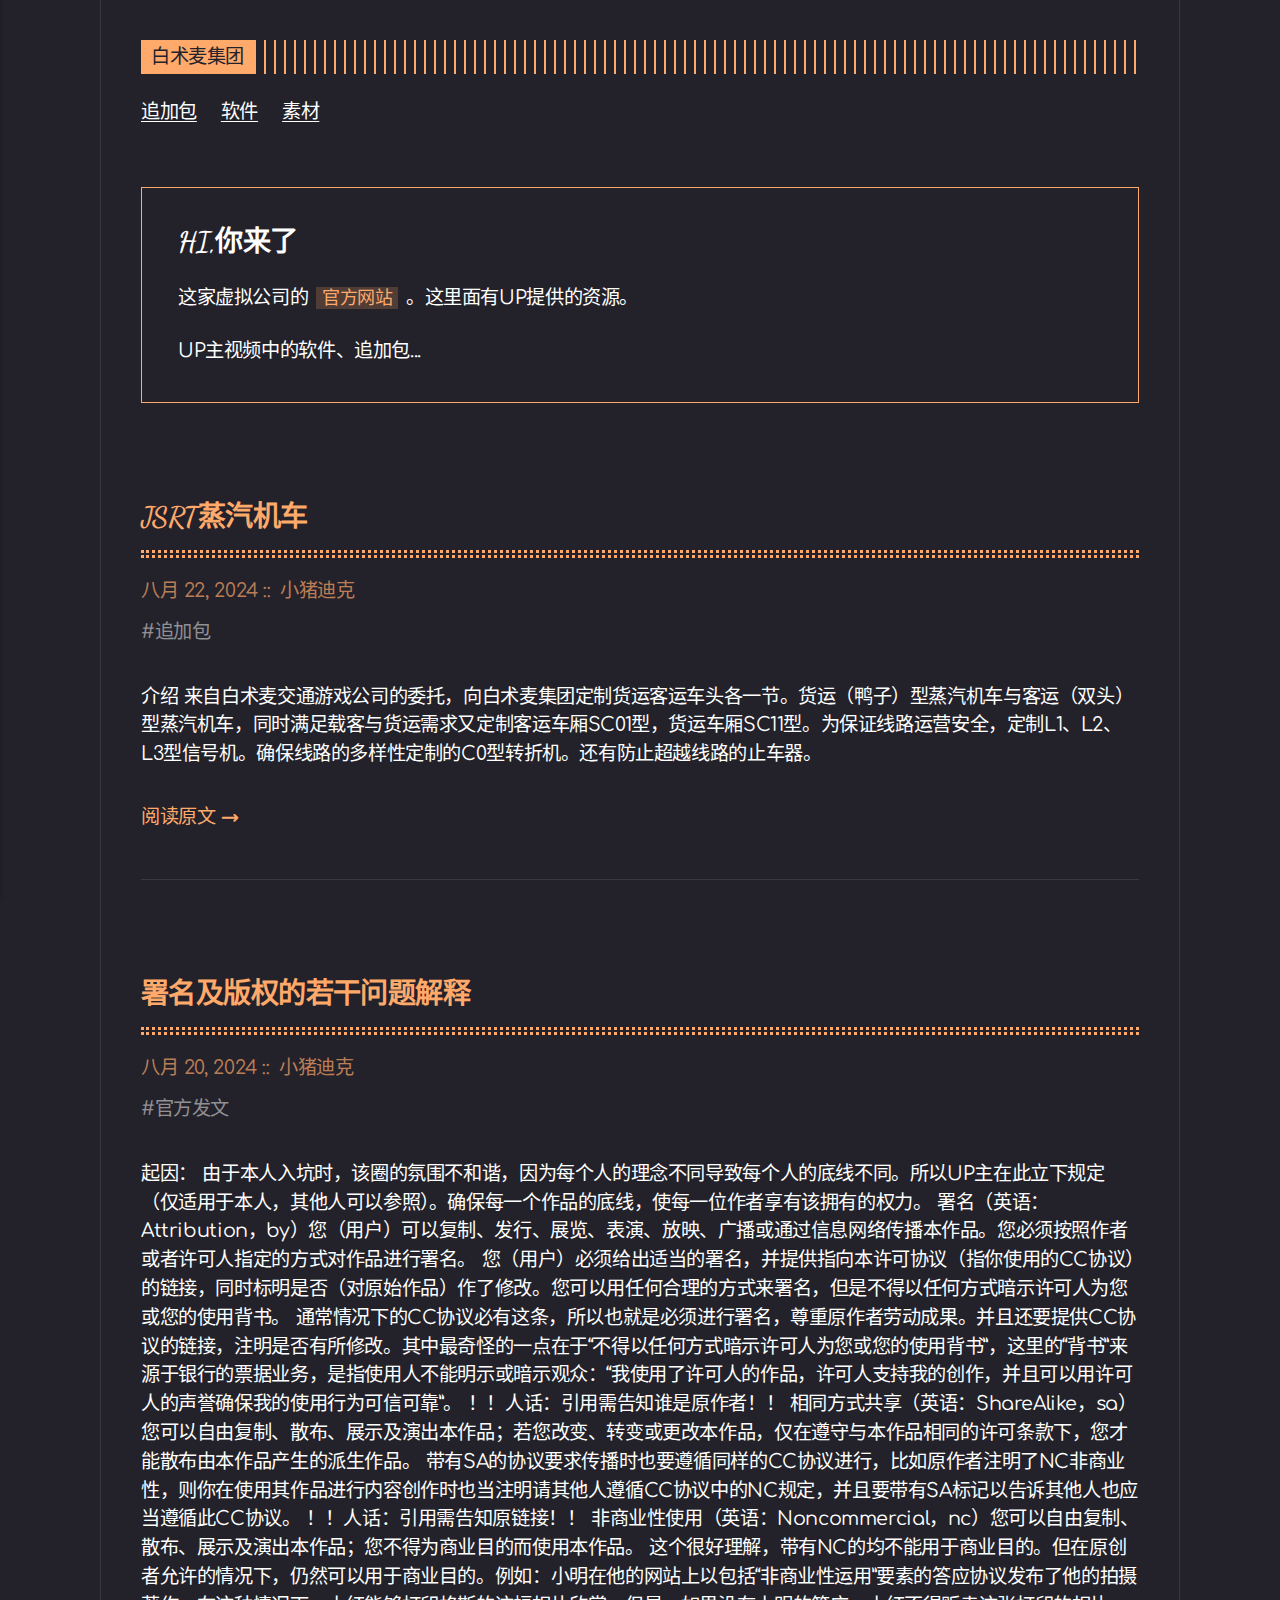
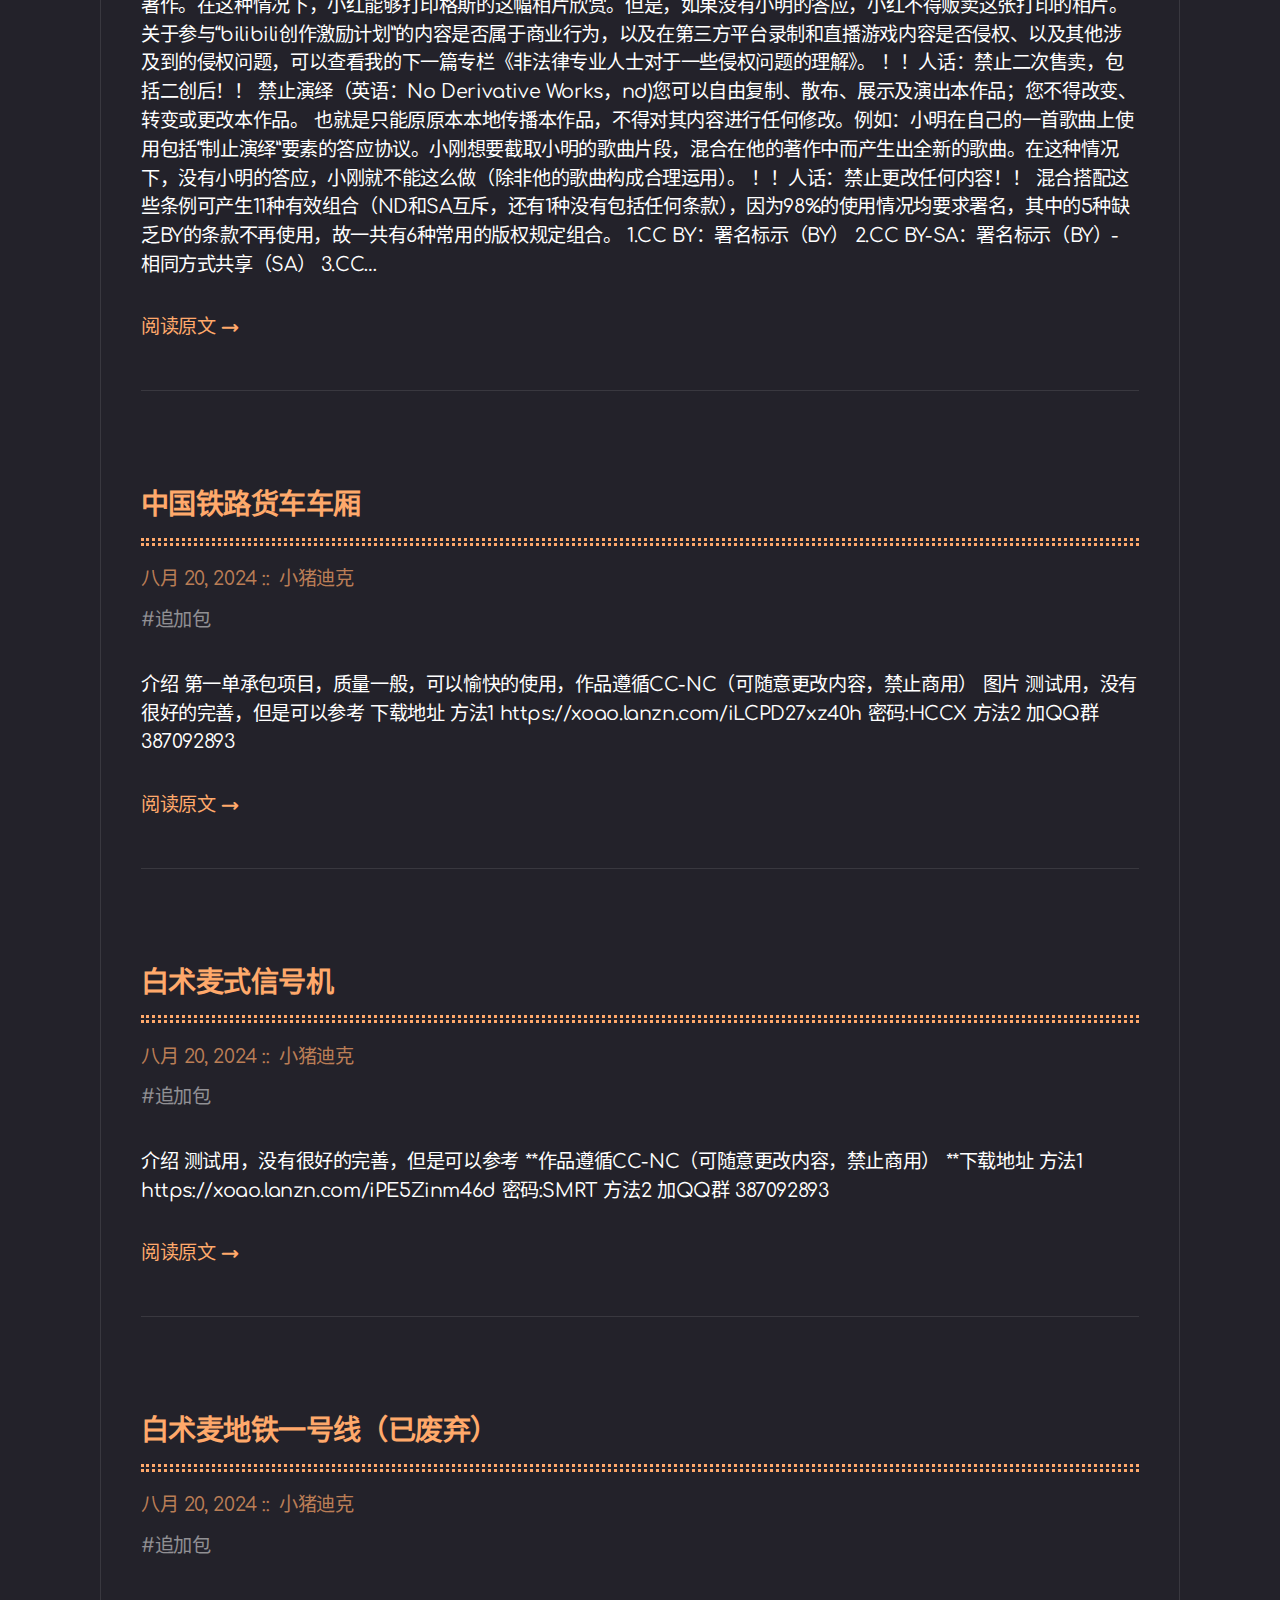
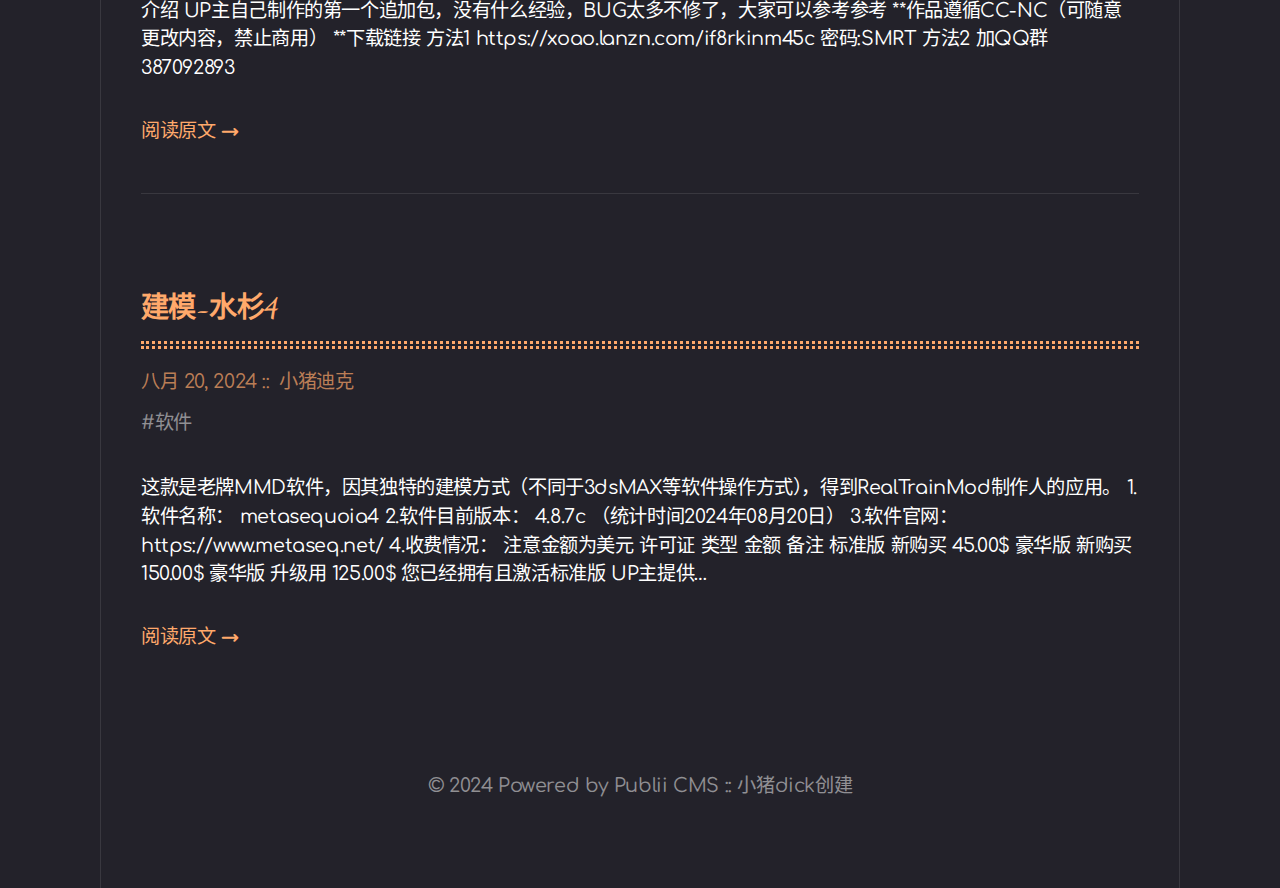
==== commit 9fbbb736: "小猪迪克: update content" ====
--- a/index.html
+++ b/index.html
@@ -1,6 +1,6 @@
 <!DOCTYPE html><html lang="zh-cn"><head><meta charset="utf-8"><meta http-equiv="X-UA-Compatible" content="IE=edge"><meta name="viewport" content="width=device-width,initial-scale=1"><title>白术麦集团</title><meta name="generator" content="Publii Open-Source CMS for Static Site"><link rel="canonical" href="https://xoao-zhu-dick.github.io/"><link rel="alternate" type="application/atom+xml" href="https://xoao-zhu-dick.github.io/feed.xml"><link rel="alternate" type="application/json" href="https://xoao-zhu-dick.github.io/feed.json"><meta property="og:title" content="白术麦集团"><meta property="og:site_name" content="白术麦集团"><meta property="og:description" content=""><meta property="og:url" content="https://xoao-zhu-dick.github.io/"><meta property="og:type" content="website"><link rel="preload" href="https://xoao-zhu-dick.github.io/assets/dynamic/fonts/comfortaa/comfortaa.woff2" as="font" type="font/woff2" crossorigin><link rel="preload" href="https://xoao-zhu-dick.github.io/assets/dynamic/fonts/dancingscript/dancingscript.woff2" as="font" type="font/woff2" crossorigin><link rel="stylesheet" href="https://xoao-zhu-dick.github.io/assets/css/style.css?v=037d6d3e97fe143c6e64fc59b31e97b8"><script type="application/ld+json">{"@context":"http://schema.org","@type":"Organization","name":"白术麦集团","url":"https://xoao-zhu-dick.github.io/"}</script><noscript><style>img[loading] {
                     opacity: 1;
-                }</style></noscript></head><body class="home-template"><div class="container container--center"><header class="header"><div class="header__logo"><a class="logo" href="https://xoao-zhu-dick.github.io/">白术麦集团</a></div><nav class="navbar js-navbar"><button class="navbar__toggle js-toggle" aria-label="目录" aria-haspopup="true" aria-expanded="false"><span class="navbar__toggle-box"><span class="navbar__toggle-inner">目录</span></span></button><ul class="navbar__menu"><li><a href="https://xoao-zhu-dick.github.io/tags/zhui-jia-bao/" target="_self">追加包</a></li><li><a href="https://xoao-zhu-dick.github.io/tags/ruan-jian/" target="_self">软件</a></li><li><a href="https://xoao-zhu-dick.github.io/tags/su-cai/" target="_self">素材</a></li></ul></nav></header><main class="content"><div class="hero framed"><h1>HI,你来了</h1><p>这家虚拟公司的 <code>官方网站</code> 。这里面有UP提供的资源。</p><p>UP主视频中的软件、追加包...</p></div><div class="posts"><article class="post"><header><h2 class="h1 post__title"><a href="https://xoao-zhu-dick.github.io/shu-ming-ji-ban-quan-de-ruo-gan-wen-ti-jie-shi.html">署名及版权的若干问题解释</a></h2><div class="post__meta"><time datetime="2024-08-20T16:13" class="post__date">八月 20, 2024 </time><a href="https://xoao-zhu-dick.github.io/authors/xiao-zhu-di-ke/" class="post__author">小猪迪克</a></div><div class="post__tags"><a href="https://xoao-zhu-dick.github.io/tags/guan-fang-fa-wen/" class="invert">官方发文</a></div></header><div class="post__content"><p>起因： 由于本人入坑时，该圈的氛围不和谐，因为每个人的理念不同导致每个人的底线不同。所以UP主在此立下规定（仅适用于本人，其他人可以参照）。确保每一个作品的底线，使每一位作者享有该拥有的权力。 署名（英语：Attribution，by）您（用户）可以复制、发行、展览、表演、放映、广播或通过信息网络传播本作品。您必须按照作者或者许可人指定的方式对作品进行署名。 您（用户）必须给出适当的署名，并提供指向本许可协议（指你使用的CC协议）的链接，同时标明是否（对原始作品）作了修改。您可以用任何合理的方式来署名，但是不得以任何方式暗示许可人为您或您的使用背书。 通常情况下的CC协议必有这条，所以也就是必须进行署名，尊重原作者劳动成果。并且还要提供CC协议的链接，注明是否有所修改。其中最奇怪的一点在于“不得以任何方式暗示许可人为您或您的使用背书”，这里的“背书”来源于银行的票据业务，是指使用人不能明示或暗示观众：“我使用了许可人的作品，许可人支持我的创作，并且可以用许可人的声誉确保我的使用行为可信可靠”。 ！！人话：引用需告知谁是原作者！！ 相同方式共享（英语：ShareAlike，sa）您可以自由复制、散布、展示及演出本作品；若您改变、转变或更改本作品，仅在遵守与本作品相同的许可条款下，您才能散布由本作品产生的派生作品。 带有SA的协议要求传播时也要遵循同样的CC协议进行，比如原作者注明了NC非商业性，则你在使用其作品进行内容创作时也当注明请其他人遵循CC协议中的NC规定，并且要带有SA标记以告诉其他人也应当遵循此CC协议。 ！！人话：引用需告知原链接！！ 非商业性使用（英语：Noncommercial，nc）您可以自由复制、散布、展示及演出本作品；您不得为商业目的而使用本作品。 这个很好理解，带有NC的均不能用于商业目的。但在原创者允许的情况下，仍然可以用于商业目的。例如：小明在他的网站上以包括“非商业性运用”要素的答应协议发布了他的拍摄著作。在这种情况下，小红能够打印格斯的这幅相片欣赏。但是，如果没有小明的答应，小红不得贩卖这张打印的相片。 关于参与“bilibili创作激励计划”的内容是否属于商业行为，以及在第三方平台录制和直播游戏内容是否侵权、以及其他涉及到的侵权问题，可以查看我的下一篇专栏《非法律专业人士对于一些侵权问题的理解》。 ！！人话：禁止二次售卖，包括二创后！！ 禁止演绎（英语：No Derivative Works，nd)您可以自由复制、散布、展示及演出本作品；您不得改变、转变或更改本作品。 也就是只能原原本本地传播本作品，不得对其内容进行任何修改。例如：小明在自己的一首歌曲上使用包括“制止演绎”要素的答应协议。小刚想要截取小明的歌曲片段，混合在他的著作中而产生出全新的歌曲。在这种情况下，没有小明的答应，小刚就不能这么做（除非他的歌曲构成合理运用）。 ！！人话：禁止更改任何内容！！ 混合搭配这些条例可产生11种有效组合（ND和SA互斥，还有1种没有包括任何条款），因为98%的使用情况均要求署名，其中的5种缺乏BY的条款不再使用，故一共有6种常用的版权规定组合。 1.CC BY：署名标示（BY） 2.CC BY-SA：署名标示（BY）- 相同方式共享（SA） 3.CC&hellip;</p><a href="https://xoao-zhu-dick.github.io/shu-ming-ji-ban-quan-de-ruo-gan-wen-ti-jie-shi.html" class="read-more">阅读原文 &#8594;</a></div></article><article class="post"><header><h2 class="h1 post__title"><a href="https://xoao-zhu-dick.github.io/zhong-guo-tie-lu-huo-che-che-xiang.html">中国铁路货车车厢</a></h2><div class="post__meta"><time datetime="2024-08-20T15:25" class="post__date">八月 20, 2024 </time><a href="https://xoao-zhu-dick.github.io/authors/xiao-zhu-di-ke/" class="post__author">小猪迪克</a></div><div class="post__tags"><a href="https://xoao-zhu-dick.github.io/tags/zhui-jia-bao/" class="invert">追加包</a></div></header><div class="post__content"><p>介绍 第一单承包项目，质量一般，可以愉快的使用，作品遵循CC-NC（可随意更改内容，禁止商用） 图片 测试用，没有很好的完善，但是可以参考 下载地址 方法1 https://xoao.lanzn.com/iLCPD27xz40h 密码:HCCX 方法2 加QQ群 387092893</p><a href="https://xoao-zhu-dick.github.io/zhong-guo-tie-lu-huo-che-che-xiang.html" class="read-more">阅读原文 &#8594;</a></div></article><article class="post"><header><h2 class="h1 post__title"><a href="https://xoao-zhu-dick.github.io/bai-shu-mai-shi-xin-hao-ji.html">白术麦式信号机</a></h2><div class="post__meta"><time datetime="2024-08-20T14:52" class="post__date">八月 20, 2024 </time><a href="https://xoao-zhu-dick.github.io/authors/xiao-zhu-di-ke/" class="post__author">小猪迪克</a></div><div class="post__tags"><a href="https://xoao-zhu-dick.github.io/tags/zhui-jia-bao/" class="invert">追加包</a></div></header><div class="post__content"><p>介绍 测试用，没有很好的完善，但是可以参考 **作品遵循CC-NC（可随意更改内容，禁止商用） **下载地址 方法1 https://xoao.lanzn.com/iPE5Zinm46d 密码:SMRT 方法2 加QQ群 387092893</p><a href="https://xoao-zhu-dick.github.io/bai-shu-mai-shi-xin-hao-ji.html" class="read-more">阅读原文 &#8594;</a></div></article><article class="post"><header><h2 class="h1 post__title"><a href="https://xoao-zhu-dick.github.io/bai-shu-mai-di-tie-yi-hao-xianyi-fei-qi.html">白术麦地铁一号线（已废弃）</a></h2><div class="post__meta"><time datetime="2024-08-20T13:20" class="post__date">八月 20, 2024 </time><a href="https://xoao-zhu-dick.github.io/authors/xiao-zhu-di-ke/" class="post__author">小猪迪克</a></div><div class="post__tags"><a href="https://xoao-zhu-dick.github.io/tags/zhui-jia-bao/" class="invert">追加包</a></div></header><div class="post__content"><p>介绍 UP主自己制作的第一个追加包，没有什么经验，BUG太多不修了，大家可以参考参考 **作品遵循CC-NC（可随意更改内容，禁止商用） **下载链接 方法1 https://xoao.lanzn.com/if8rkinm45c 密码:SMRT 方法2 加QQ群 387092893</p><a href="https://xoao-zhu-dick.github.io/bai-shu-mai-di-tie-yi-hao-xianyi-fei-qi.html" class="read-more">阅读原文 &#8594;</a></div></article><article class="post"><header><h2 class="h1 post__title"><a href="https://xoao-zhu-dick.github.io/jian-mo-shui-shan-4.html">建模-水杉4</a></h2><div class="post__meta"><time datetime="2024-08-20T11:56" class="post__date">八月 20, 2024 </time><a href="https://xoao-zhu-dick.github.io/authors/xiao-zhu-di-ke/" class="post__author">小猪迪克</a></div><div class="post__tags"><a href="https://xoao-zhu-dick.github.io/tags/ruan-jian/" class="invert">软件</a></div></header><div class="post__content"><p>这款是老牌MMD软件，因其独特的建模方式（不同于3dsMAX等软件操作方式），得到RealTrainMod制作人的应用。 1.软件名称： metasequoia4 2.软件目前版本： 4.8.7c （统计时间2024年08月20日） 3.软件官网： https://www.metaseq.net/ 4.收费情况： 注意金额为美元 许可证 类型 金额 备注 标准版 新购买 45.00$ 豪华版 新购买 150.00$ 豪华版 升级用 125.00$ 您已经拥有且激活标准版 UP主提供&hellip;</p><a href="https://xoao-zhu-dick.github.io/jian-mo-shui-shan-4.html" class="read-more">阅读原文 &#8594;</a></div></article></div></main><footer class="footer"><div class="footer__inner"><div class="footer__copyright"><p>© 2024 Powered by Publii CMS :: 小猪dick创建</p></div></div></footer></div><script defer="defer" src="https://xoao-zhu-dick.github.io/assets/js/scripts.min.js?v=c2232aa7558e9517946129d2a1b8c770"></script><script>window.publiiThemeMenuConfig={mobileMenuMode:'sidebar',animationSpeed:300,submenuWidth: 'auto',doubleClickTime:500,mobileMenuExpandableSubmenus:true,relatedContainerForOverlayMenuSelector:'.top'};</script><script>var images = document.querySelectorAll('img[loading]');
+                }</style></noscript></head><body class="home-template"><div class="container container--center"><header class="header"><div class="header__logo"><a class="logo" href="https://xoao-zhu-dick.github.io/">白术麦集团</a></div><nav class="navbar js-navbar"><button class="navbar__toggle js-toggle" aria-label="目录" aria-haspopup="true" aria-expanded="false"><span class="navbar__toggle-box"><span class="navbar__toggle-inner">目录</span></span></button><ul class="navbar__menu"><li><a href="https://xoao-zhu-dick.github.io/tags/zhui-jia-bao/" target="_self">追加包</a></li><li><a href="https://xoao-zhu-dick.github.io/tags/ruan-jian/" target="_self">软件</a></li><li><a href="https://xoao-zhu-dick.github.io/tags/su-cai/" target="_self">素材</a></li></ul></nav></header><main class="content"><div class="hero framed"><h1>HI,你来了</h1><p>这家虚拟公司的 <code>官方网站</code> 。这里面有UP提供的资源。</p><p>UP主视频中的软件、追加包...</p></div><div class="posts"><article class="post"><header><h2 class="h1 post__title"><a href="https://xoao-zhu-dick.github.io/jsrtzheng-qi-ji-che.html">JSRT蒸汽机车</a></h2><div class="post__meta"><time datetime="2024-08-22T16:30" class="post__date">八月 22, 2024 </time><a href="https://xoao-zhu-dick.github.io/authors/xiao-zhu-di-ke/" class="post__author">小猪迪克</a></div><div class="post__tags"><a href="https://xoao-zhu-dick.github.io/tags/zhui-jia-bao/" class="invert">追加包</a></div></header><div class="post__content"><p>介绍 来自白术麦交通游戏公司的委托，向白术麦集团定制货运客运车头各一节。货运（鸭子）型蒸汽机车与客运（双头）型蒸汽机车，同时满足载客与货运需求又定制客运车厢SC01型，货运车厢SC11型。为保证线路运营安全，定制L1、L2、L3型信号机。确保线路的多样性定制的C0型转折机。还有防止超越线路的止车器。</p><a href="https://xoao-zhu-dick.github.io/jsrtzheng-qi-ji-che.html" class="read-more">阅读原文 &#8594;</a></div></article><article class="post"><header><h2 class="h1 post__title"><a href="https://xoao-zhu-dick.github.io/shu-ming-ji-ban-quan-de-ruo-gan-wen-ti-jie-shi.html">署名及版权的若干问题解释</a></h2><div class="post__meta"><time datetime="2024-08-20T16:13" class="post__date">八月 20, 2024 </time><a href="https://xoao-zhu-dick.github.io/authors/xiao-zhu-di-ke/" class="post__author">小猪迪克</a></div><div class="post__tags"><a href="https://xoao-zhu-dick.github.io/tags/guan-fang-fa-wen/" class="invert">官方发文</a></div></header><div class="post__content"><p>起因： 由于本人入坑时，该圈的氛围不和谐，因为每个人的理念不同导致每个人的底线不同。所以UP主在此立下规定（仅适用于本人，其他人可以参照）。确保每一个作品的底线，使每一位作者享有该拥有的权力。 署名（英语：Attribution，by）您（用户）可以复制、发行、展览、表演、放映、广播或通过信息网络传播本作品。您必须按照作者或者许可人指定的方式对作品进行署名。 您（用户）必须给出适当的署名，并提供指向本许可协议（指你使用的CC协议）的链接，同时标明是否（对原始作品）作了修改。您可以用任何合理的方式来署名，但是不得以任何方式暗示许可人为您或您的使用背书。 通常情况下的CC协议必有这条，所以也就是必须进行署名，尊重原作者劳动成果。并且还要提供CC协议的链接，注明是否有所修改。其中最奇怪的一点在于“不得以任何方式暗示许可人为您或您的使用背书”，这里的“背书”来源于银行的票据业务，是指使用人不能明示或暗示观众：“我使用了许可人的作品，许可人支持我的创作，并且可以用许可人的声誉确保我的使用行为可信可靠”。 ！！人话：引用需告知谁是原作者！！ 相同方式共享（英语：ShareAlike，sa）您可以自由复制、散布、展示及演出本作品；若您改变、转变或更改本作品，仅在遵守与本作品相同的许可条款下，您才能散布由本作品产生的派生作品。 带有SA的协议要求传播时也要遵循同样的CC协议进行，比如原作者注明了NC非商业性，则你在使用其作品进行内容创作时也当注明请其他人遵循CC协议中的NC规定，并且要带有SA标记以告诉其他人也应当遵循此CC协议。 ！！人话：引用需告知原链接！！ 非商业性使用（英语：Noncommercial，nc）您可以自由复制、散布、展示及演出本作品；您不得为商业目的而使用本作品。 这个很好理解，带有NC的均不能用于商业目的。但在原创者允许的情况下，仍然可以用于商业目的。例如：小明在他的网站上以包括“非商业性运用”要素的答应协议发布了他的拍摄著作。在这种情况下，小红能够打印格斯的这幅相片欣赏。但是，如果没有小明的答应，小红不得贩卖这张打印的相片。 关于参与“bilibili创作激励计划”的内容是否属于商业行为，以及在第三方平台录制和直播游戏内容是否侵权、以及其他涉及到的侵权问题，可以查看我的下一篇专栏《非法律专业人士对于一些侵权问题的理解》。 ！！人话：禁止二次售卖，包括二创后！！ 禁止演绎（英语：No Derivative Works，nd)您可以自由复制、散布、展示及演出本作品；您不得改变、转变或更改本作品。 也就是只能原原本本地传播本作品，不得对其内容进行任何修改。例如：小明在自己的一首歌曲上使用包括“制止演绎”要素的答应协议。小刚想要截取小明的歌曲片段，混合在他的著作中而产生出全新的歌曲。在这种情况下，没有小明的答应，小刚就不能这么做（除非他的歌曲构成合理运用）。 ！！人话：禁止更改任何内容！！ 混合搭配这些条例可产生11种有效组合（ND和SA互斥，还有1种没有包括任何条款），因为98%的使用情况均要求署名，其中的5种缺乏BY的条款不再使用，故一共有6种常用的版权规定组合。 1.CC BY：署名标示（BY） 2.CC BY-SA：署名标示（BY）- 相同方式共享（SA） 3.CC&hellip;</p><a href="https://xoao-zhu-dick.github.io/shu-ming-ji-ban-quan-de-ruo-gan-wen-ti-jie-shi.html" class="read-more">阅读原文 &#8594;</a></div></article><article class="post"><header><h2 class="h1 post__title"><a href="https://xoao-zhu-dick.github.io/zhong-guo-tie-lu-huo-che-che-xiang.html">中国铁路货车车厢</a></h2><div class="post__meta"><time datetime="2024-08-20T15:25" class="post__date">八月 20, 2024 </time><a href="https://xoao-zhu-dick.github.io/authors/xiao-zhu-di-ke/" class="post__author">小猪迪克</a></div><div class="post__tags"><a href="https://xoao-zhu-dick.github.io/tags/zhui-jia-bao/" class="invert">追加包</a></div></header><div class="post__content"><p>介绍 第一单承包项目，质量一般，可以愉快的使用，作品遵循CC-NC（可随意更改内容，禁止商用） 图片 测试用，没有很好的完善，但是可以参考 下载地址 方法1 https://xoao.lanzn.com/iLCPD27xz40h 密码:HCCX 方法2 加QQ群 387092893</p><a href="https://xoao-zhu-dick.github.io/zhong-guo-tie-lu-huo-che-che-xiang.html" class="read-more">阅读原文 &#8594;</a></div></article><article class="post"><header><h2 class="h1 post__title"><a href="https://xoao-zhu-dick.github.io/bai-shu-mai-shi-xin-hao-ji.html">白术麦式信号机</a></h2><div class="post__meta"><time datetime="2024-08-20T14:52" class="post__date">八月 20, 2024 </time><a href="https://xoao-zhu-dick.github.io/authors/xiao-zhu-di-ke/" class="post__author">小猪迪克</a></div><div class="post__tags"><a href="https://xoao-zhu-dick.github.io/tags/zhui-jia-bao/" class="invert">追加包</a></div></header><div class="post__content"><p>介绍 测试用，没有很好的完善，但是可以参考 **作品遵循CC-NC（可随意更改内容，禁止商用） **下载地址 方法1 https://xoao.lanzn.com/iPE5Zinm46d 密码:SMRT 方法2 加QQ群 387092893</p><a href="https://xoao-zhu-dick.github.io/bai-shu-mai-shi-xin-hao-ji.html" class="read-more">阅读原文 &#8594;</a></div></article><article class="post"><header><h2 class="h1 post__title"><a href="https://xoao-zhu-dick.github.io/bai-shu-mai-di-tie-yi-hao-xianyi-fei-qi.html">白术麦地铁一号线（已废弃）</a></h2><div class="post__meta"><time datetime="2024-08-20T13:20" class="post__date">八月 20, 2024 </time><a href="https://xoao-zhu-dick.github.io/authors/xiao-zhu-di-ke/" class="post__author">小猪迪克</a></div><div class="post__tags"><a href="https://xoao-zhu-dick.github.io/tags/zhui-jia-bao/" class="invert">追加包</a></div></header><div class="post__content"><p>介绍 UP主自己制作的第一个追加包，没有什么经验，BUG太多不修了，大家可以参考参考 **作品遵循CC-NC（可随意更改内容，禁止商用） **下载链接 方法1 https://xoao.lanzn.com/if8rkinm45c 密码:SMRT 方法2 加QQ群 387092893</p><a href="https://xoao-zhu-dick.github.io/bai-shu-mai-di-tie-yi-hao-xianyi-fei-qi.html" class="read-more">阅读原文 &#8594;</a></div></article><article class="post"><header><h2 class="h1 post__title"><a href="https://xoao-zhu-dick.github.io/jian-mo-shui-shan-4.html">建模-水杉4</a></h2><div class="post__meta"><time datetime="2024-08-20T11:56" class="post__date">八月 20, 2024 </time><a href="https://xoao-zhu-dick.github.io/authors/xiao-zhu-di-ke/" class="post__author">小猪迪克</a></div><div class="post__tags"><a href="https://xoao-zhu-dick.github.io/tags/ruan-jian/" class="invert">软件</a></div></header><div class="post__content"><p>这款是老牌MMD软件，因其独特的建模方式（不同于3dsMAX等软件操作方式），得到RealTrainMod制作人的应用。 1.软件名称： metasequoia4 2.软件目前版本： 4.8.7c （统计时间2024年08月20日） 3.软件官网： https://www.metaseq.net/ 4.收费情况： 注意金额为美元 许可证 类型 金额 备注 标准版 新购买 45.00$ 豪华版 新购买 150.00$ 豪华版 升级用 125.00$ 您已经拥有且激活标准版 UP主提供&hellip;</p><a href="https://xoao-zhu-dick.github.io/jian-mo-shui-shan-4.html" class="read-more">阅读原文 &#8594;</a></div></article></div></main><footer class="footer"><div class="footer__inner"><div class="footer__copyright"><p>© 2024 Powered by Publii CMS :: 小猪dick创建</p></div></div></footer></div><script defer="defer" src="https://xoao-zhu-dick.github.io/assets/js/scripts.min.js?v=c2232aa7558e9517946129d2a1b8c770"></script><script>window.publiiThemeMenuConfig={mobileMenuMode:'sidebar',animationSpeed:300,submenuWidth: 'auto',doubleClickTime:500,mobileMenuExpandableSubmenus:true,relatedContainerForOverlayMenuSelector:'.top'};</script><script>var images = document.querySelectorAll('img[loading]');
         for (var i = 0; i < images.length; i++) {
             if (images[i].complete) {
                 images[i].classList.add('is-loaded');
